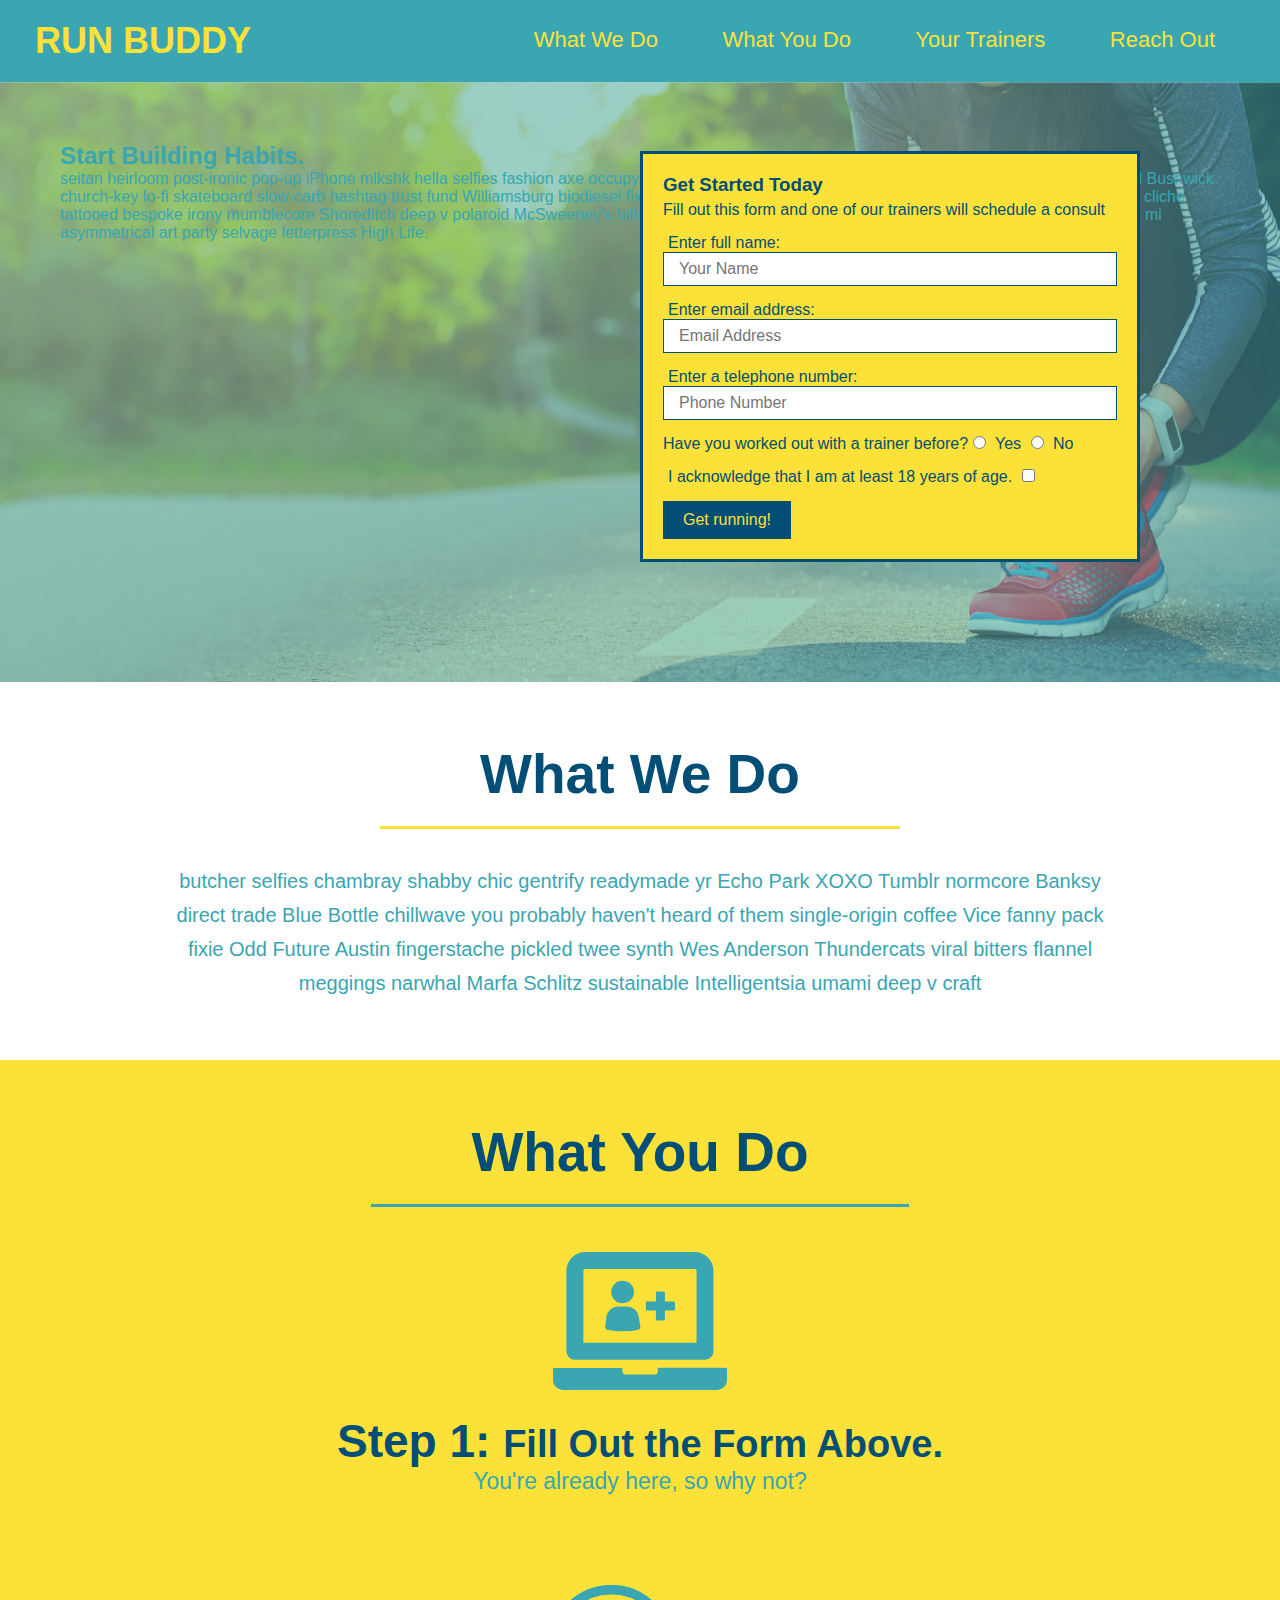
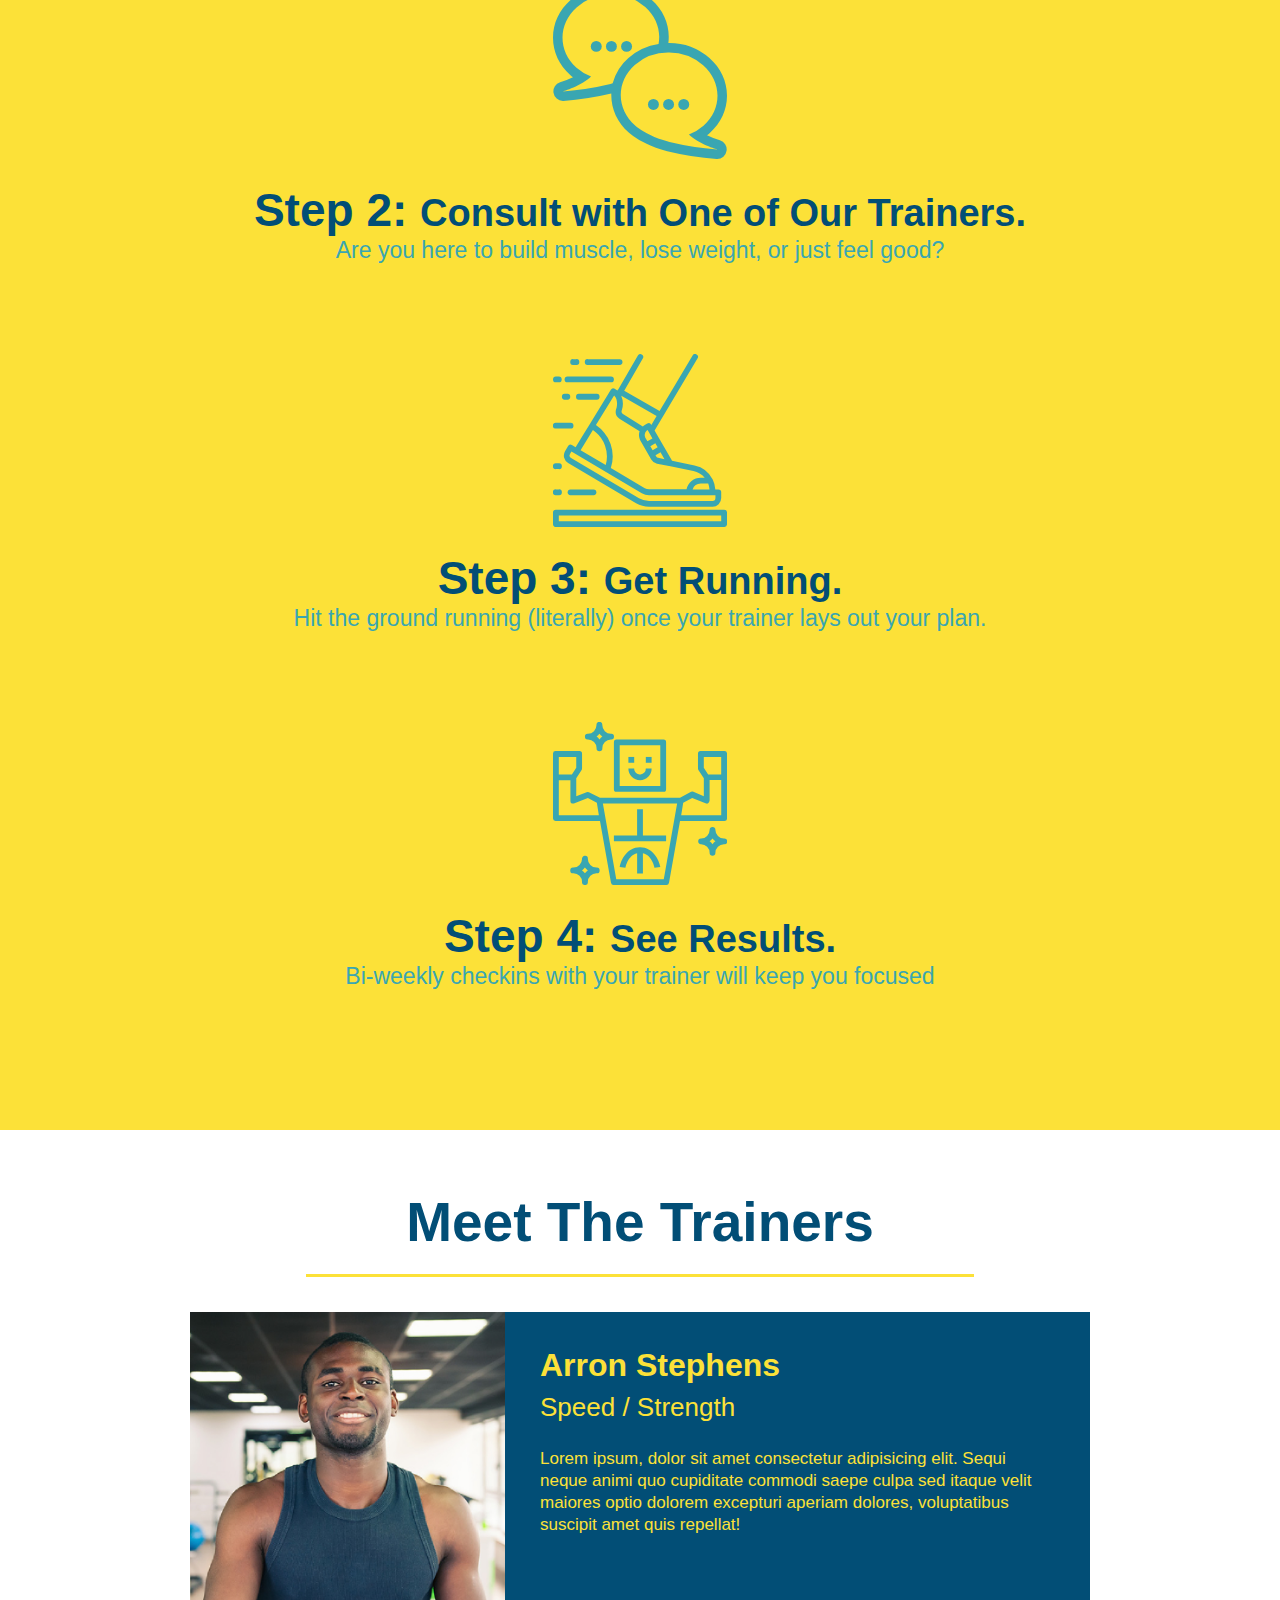
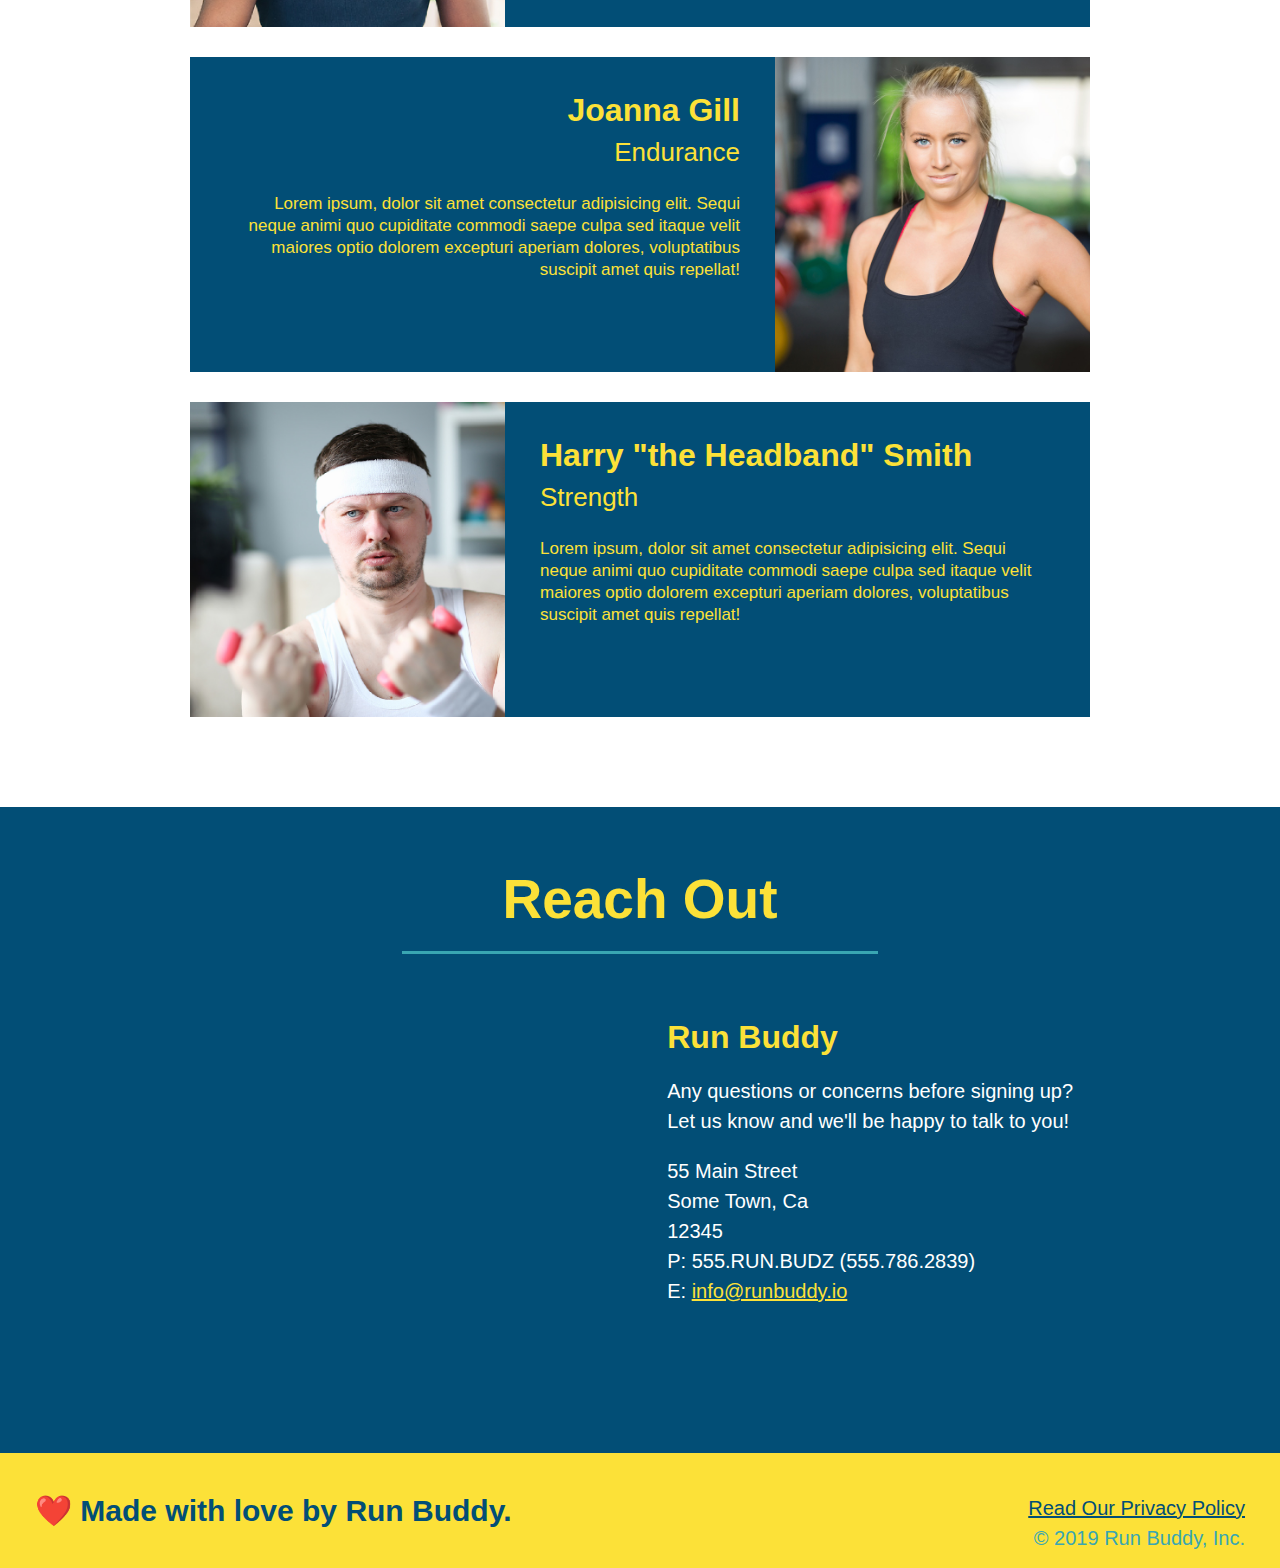
==== index.html @ c03d76d0 "add content to hero, replace image" ====
<!DOCTYPE html>
<html lang="en">

<head>
  <meta charset="UTF-8" />
  <title>Run Buddy</title>
  <link rel="stylesheet" href="./assets/css/runbuddystyle.css" />
</head>

<body>
  <!-- navigation -->
  <header>
    <h1>
      <a href="/">
        RUN BUDDY
      </a>
    </h1>
    <nav>
      <!-- Unordered list element -->
      <ul>
        <!-- List item element-->
        <li>
          <!-- Anchor element -->
          <a href="#what-we-do">What We Do</a>
        </li>
        <li>
          <a href="#what-you-do">What You Do</a>
        </li>
        <li>
          <a href="#your-trainers">Your Trainers</a>
        </li>
        <li>
          <a href="#reach-out">Reach Out</a>
        </li>
      </ul>
    </nav>
  </header>

  <!-- hero/jumbotron -->
  <section class="hero">
    <div class="hero-cta">
      <h2>Start Building Habits.</h2>
      <p>
        seitan heirloom post-ironic pop-up iPhone mlkshk hella selfies fashion axe occupy readymade put a bird on it messenger bag Wes Anderson Schlitz plaid Bushwick church-key lo-fi skateboard slow-carb hashtag trust fund Williamsburg biodiesel fixie farm-to-table 8-bit banjo XOXO Banksy chillwave bicycle rights retro cliche tattooed bespoke irony mumblecore Shoreditch deep v polaroid McSweeney's bitters cray gentrify tofu Marfa you probably haven't heard of them yr banh mi asymmetrical art party selvage letterpress High Life.
      </p>
    </div>
    <div class="hero-form">
      <h3>Get Started Today</h3>
      <p>Fill out this form and one of our trainers will schedule a consult</p>
      <form>
        <label for="name">Enter full name:</label>
        <input type="text" placeholder="Your Name" name="name" id="name" class="form-input" />
        <label for="email">Enter email address:</label>
        <input type="text" placeholder="Email Address" name="email" id="email" class="form-input" />
        <label for="phone">Enter a telephone number:</label>
        <input type="text" placeholder="Phone Number" name="phone" id="phone" class="form-input" />
        <p>
          Have you worked out with a trainer before?
          <input type="radio" name="trainer-confirm" id="trainer-yes" />
          <label for="trainer-yes">Yes</label>
          <input type="radio" name="trainer-confirm" id="trainer-no" />
          <label for="trainer-no">No</label>
        </p>
        <p>
          <label for="checkbox">
            I acknowledge that I am at least 18 years of age.
          </label>
          <input type="checkbox" name="checkpoint1" id="checkbox" />
        </p>
        <button type="submit">
          Get running!
        </button>
      </form>
    </div>
  </section>

  <!-- "what we do" section -->
  <section id="what-we-do" class="intro">
    <h2 class="section-title primary-border">What We Do</h2>
    <p>
      butcher selfies chambray shabby chic gentrify readymade yr Echo Park XOXO Tumblr normcore Banksy direct trade Blue
      Bottle chillwave you probably haven't heard of them single-origin coffee Vice fanny pack fixie Odd Future Austin
      fingerstache pickled twee synth Wes Anderson Thundercats viral bitters flannel meggings narwhal Marfa Schlitz
      sustainable Intelligentsia umami deep v craft
    </p>
  </section>

  <!-- "what you do" section -->
  <section id="what-you-do" class="steps">
    <h2 class="section-title secondary-border">What You Do</h2>

    <div>
      <img src="./assets/images/step-1.svg" alt="" />
      <h3>Step 1: <span>Fill Out the Form Above.</span></h3>
      <p>You're already here, so why not?</p>
    </div>

    <div>
      <img src="./assets/images/step-2.svg" alt="" />
      <h3>Step 2: <span>Consult with One of Our Trainers.</span></h3>
      <p>Are you here to build muscle, lose weight, or just feel good?</p>
    </div>

    <div>
      <img src="./assets/images/step-3.svg" alt="" />
      <h3>Step 3: <span>Get Running.</span></h3>
      <p>Hit the ground running (literally) once your trainer lays out your plan.</p>
    </div>

    <div>
      <img src="./assets/images/step-4.svg" alt="" />
      <h3>Step 4: <span>See Results.</span></h3>
      <p>Bi-weekly checkins with your trainer will keep you focused</p>
    </div>
  </section>

  <!-- "meet the trainers" section -->
  <section id="your-trainers" class="trainers">
    <h2 class="section-title primary-border">Meet The Trainers</h2>
    <article class="trainer">
      <img src="./assets/images/trainer-1.jpg" alt="Arron Stephens in his workout clothes, ready to pump iron" />
      <div class="trainer-bio text-left">
        <h3>Arron Stephens</h3>
        <h4>Speed / Strength</h4>
        <p>
          Lorem ipsum, dolor sit amet consectetur adipisicing elit. Sequi neque animi quo cupiditate commodi saepe culpa
          sed
          itaque velit maiores optio dolorem excepturi aperiam dolores, voluptatibus suscipit amet quis repellat!
        </p>
      </div>
    </article>

    <!-- second trainer bio -->
    <article class="trainer">
      <div class="trainer-bio text-right">
        <h3>Joanna Gill</h3>
        <h4>Endurance</h4>
        <p>
          Lorem ipsum, dolor sit amet consectetur adipisicing elit. Sequi neque animi quo cupiditate commodi saepe culpa
          sed
          itaque velit maiores optio dolorem excepturi aperiam dolores, voluptatibus suscipit amet quis repellat!
        </p>
      </div>
      <img src="./assets/images/trainer-2.jpg" alt="Joanna Gill cooling off after a workout" />
    </article>

    <!-- third trainer bio -->
    <article class="trainer">
      <img src="./assets/images/trainer-3.jpg"
        alt="Harry Smith wearing a headband and lifting comically small pink weights" />
      <div class="trainer-bio text-left">
        <h3>Harry "the Headband" Smith</h3>
        <h4>Strength</h4>
        <p>
          Lorem ipsum, dolor sit amet consectetur adipisicing elit. Sequi neque animi quo cupiditate commodi saepe culpa
          sed
          itaque velit maiores optio dolorem excepturi aperiam dolores, voluptatibus suscipit amet quis repellat!
        </p>
      </div>
    </article>
  </section>

  <!-- "reach out" section -->
  <section id="reach-out" class="contact">
    <h2 class="section-title secondary-border">Reach Out</h2>
    <div class="contact-info">
      <iframe 
        src="https://www.google.com/maps/embed?pb=!1m18!1m12!1m3!1d3147.1079747227936!2d-120.42364418397035!3d37.92790791110593!2m3!1f0!2f0!3f0!3m2!1i1024!2i768!4f13.1!3m3!1m2!1s0x8090c49129b6ac57%3A0xb56c7eb95a2cd8bd!2sMain%20St%2C%20California%2095327!5e0!3m2!1sen!2sus!4v1616426329495!5m2!1sen!2sus"
        style="border:0;" 
        allowfullscreen=""
        loading="lazy">
      </iframe>
      <div>
        <h3>Run Buddy</h3>
        <p>
          Any questions or concerns before signing up?
          <br />
          Let us know and we'll be happy to talk to you!
        </p>
        <address>
          55 Main Street <br />
          Some Town, Ca <br />
          12345<br />
          P: 555.RUN.BUDZ (555.786.2839)<br />
          E: <a href="mailto:info@runbuddy.io">info@runbuddy.io</a>
        </address>
      </div>
    </div>
  </section>

  <!-- footer -->
  <footer>
    <h2>❤️ Made with love by Run Buddy.</h2>
    <div>
      <a href="./privacy-policy.html">Read Our Privacy Policy</a><br />
      &copy; 2019 Run Buddy, Inc.
    </div>
  </footer>
</body>

</html>
---- assets/css/runbuddystyle.css ----
* {
    margin: 0;
    padding: 0;
    box-sizing: border-box;
  }

body {
    /* more on this crazy alphanumerical value in a minute! */
    color: #39a6b2;
    font-family: Helvetica, Arial, sans-serif;
  }

/* apply styles to <header> */
header {
    padding: 20px 35px;
    background-color: #39a6b2;
  }

/* styles header's <h1> and <a> elements*/
header h1 {
    font-weight: bold;
    font-size: 36px;
    color: #fce138;
    margin: 0;
    display: inline;
}

header a {
    text-decoration: none;
    color: #fce138;
}

header nav {
    float: right;
    margin: 7px 0;
}

header nav ul li {
    display: inline;
}

header nav ul li a {
    margin: 0 30px;
    font-weight: lighter;
    font-size: 22px;
}

footer {
    background: #fce138;
    width: 100%;
    padding: 40px 35px;
}

footer h2 {
    display: inline;
    color: #024e76;
    font-size: 30px;
    margin: 0;
}

footer div {
    float: right;
    line-height: 1.5;
    text-align: right;
    color: #39a6b2;
    font-size: 20px;
}

footer a {
    color: #024e76;
}

section {
    padding: 60px;
  }

  /* Hero Style Start */
.hero {
    background-image: url("../images/hero-bg.jpg");
    height: 600px;
    background-size: cover;
    background-position: center;
    position: relative;
  }

.hero-form {
    border: 3px solid #024e76;
    background-color: #fce138;
    padding: 20px;
    width: 500px;
    color: #024e76;
    position: absolute;
    bottom: 120px;
    right: 140px;
  }

.hero-form p {
    margin: 5px 0 15px 0;
}

.form-input {
    border: 1px solid #024e76;
    display: block;
    padding: 7px 15px;
    font-size: 16px;
    color: #024e76;
    width: 100%;
    margin-bottom: 15px;
}

.hero-form label {
    margin: 0 5px;
}

.hero-form button {
    color: #fce138;
    background-color: #024e76;
    border: none;
    padding: 10px 20px;
    font-size: 16px;
}
/* Hero Styles End */

.intro {
    text-align: center;
}

.intro p {
    line-height: 1.7;
    color: #39a6b2;
    width: 80%;
    font-size: 20px;
    margin: 0 auto;
  } 

.steps {
    text-align: center;
    background: #fce138;
  }

.steps div {
    margin-bottom: 80px;
  }
  
.steps img {
    width: 15%;
    margin: 10px 0;
  }
  
.steps h3 {
    color: #024e76;
    font-size: 46px;
    margin-top: 10px;
  }
  
.steps p {
    color: #39a6b2;
    font-size: 23px;
  }

.steps span {
    font-size: 38px;
  }

.section-title {
    font-size: 55px;
    color: #024e76;
    margin-bottom: 35px;
    padding: 0 100px 20px 100px;
    display: inline-block;
    border-bottom: 3px solid;
  }
  
.primary-border {
    border-color: #fce138;
  }
  
.secondary-border {
    border-color: #39a6b2;
  }

.trainers {
    text-align: center;
  }

.trainer {
    width: 900px;
    margin: 0 auto 30px auto;
    background: #024e76;
    color: #fce138;
    overflow: auto;
  }

.trainer img {
    width: 35%;
    float: left;
  }
  
.trainer-bio {
    padding: 35px;
    float: left;
    width: 65%;
  }

.text-left {
    text-align: left;
  }
  
.text-right {
    text-align: right;
  }

.trainer-bio h3 {
    font-size: 32px;
    margin-bottom: 8px;
  }
  
.trainer-bio h4 {
    font-weight: lighter;
    font-size: 26px;
    margin-bottom: 25px;
  }
  
.trainer-bio p {
    font-size: 17px;
    line-height: 1.3;
  }

/* Reach out Styles Start */
.contact {
    text-align: center;
    background: #024e76;
}

.contact h2 {
    color: #fce138;
}

.contact-info iframe {
    width: 400px;
    height: 400px;
}

.contact-info div {
    width: 410px;
    display: inline-block;
    vertical-align: top;
    text-align: left;
    margin: 30px 0 0 60px;
    color: white;
  }

.contact-info h3 {
    color: #fce138;
    font-size: 32px;
  }
  
.contact-info p, .contact-info address {
    margin: 20px 0;
    line-height: 1.5;
    font-size: 20px;
    font-style: normal;
  }
  
.contact-info a {
    color: #fce138;
  }
  
  /* Reach Out Style Ends */

.page-title {
    color: #fce138;
    display: inline-block;
    border-bottom-width: 4px;
    border-bottom-style: solid;
    border-bottom-color: #fce138;
    padding: 0 80px 15px 80px;
    font-weight: normal;
    font-size: 42px;
    font-style: italic;
}
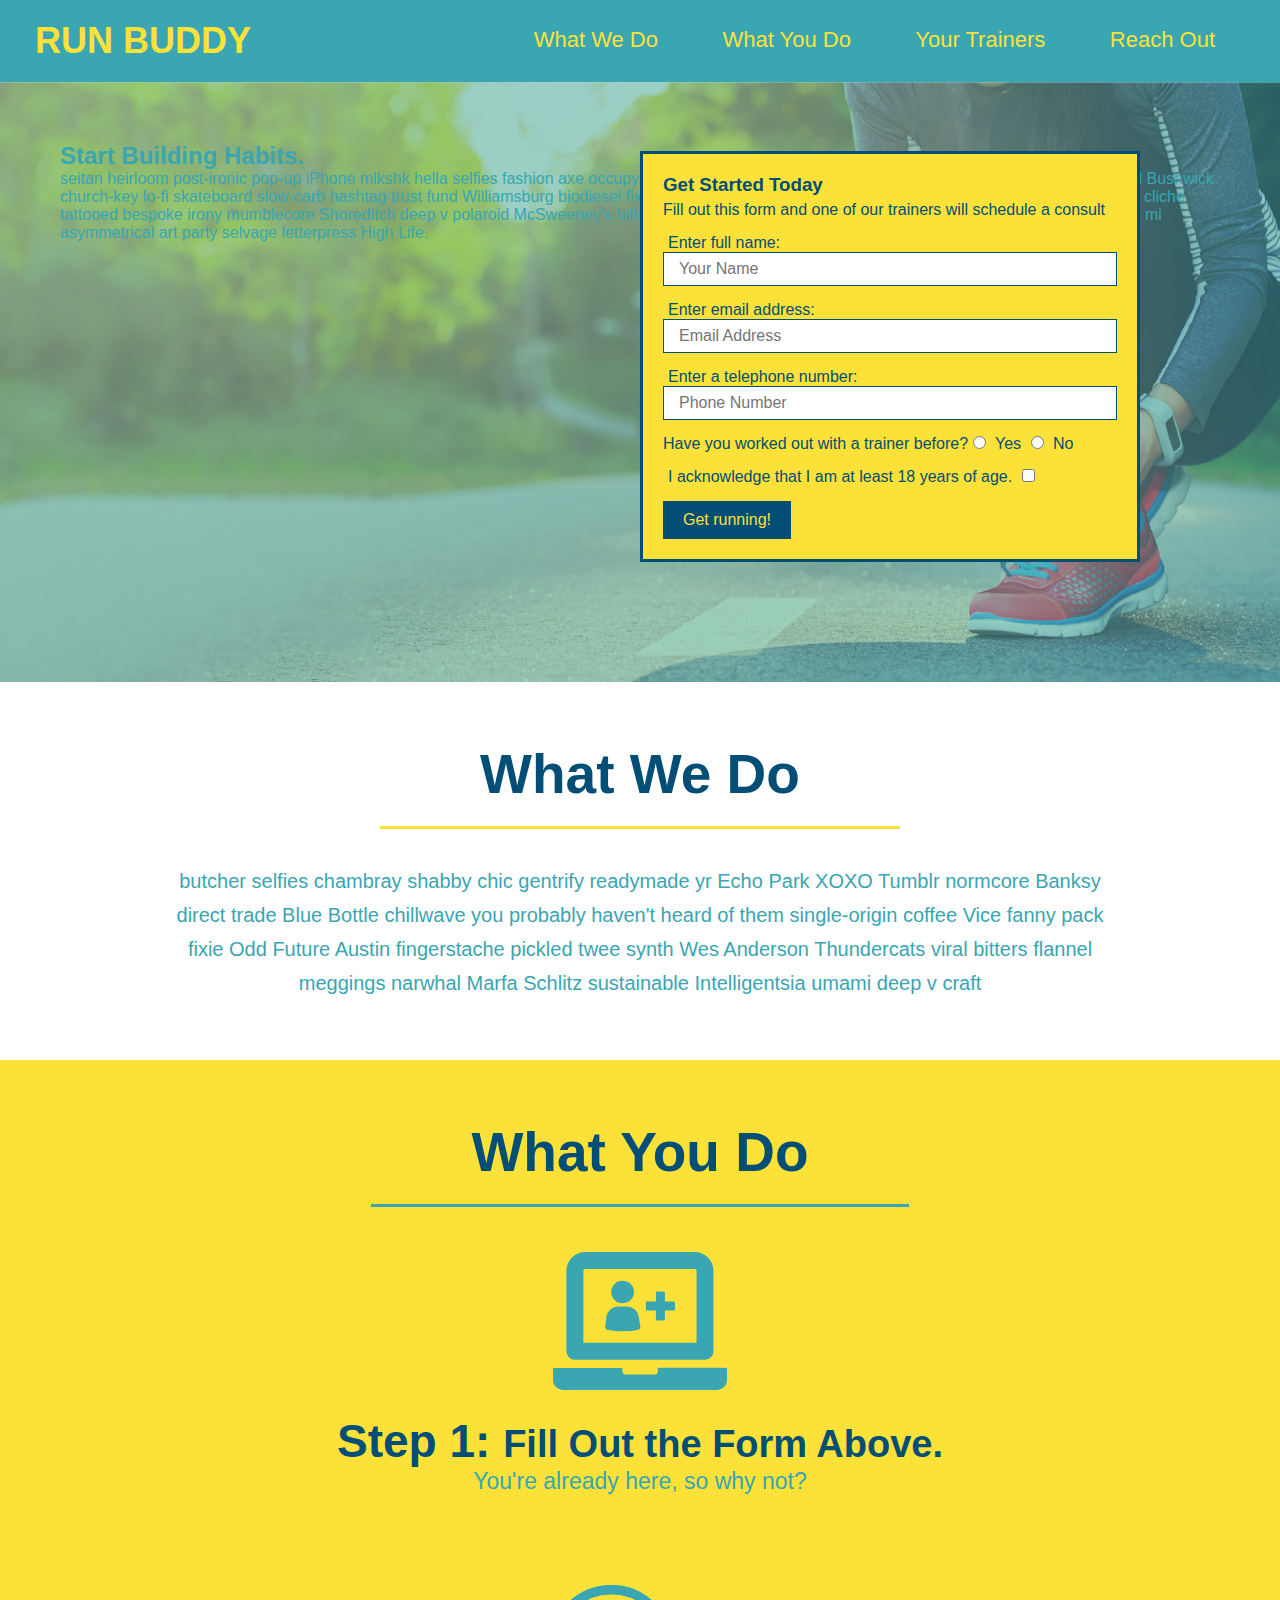
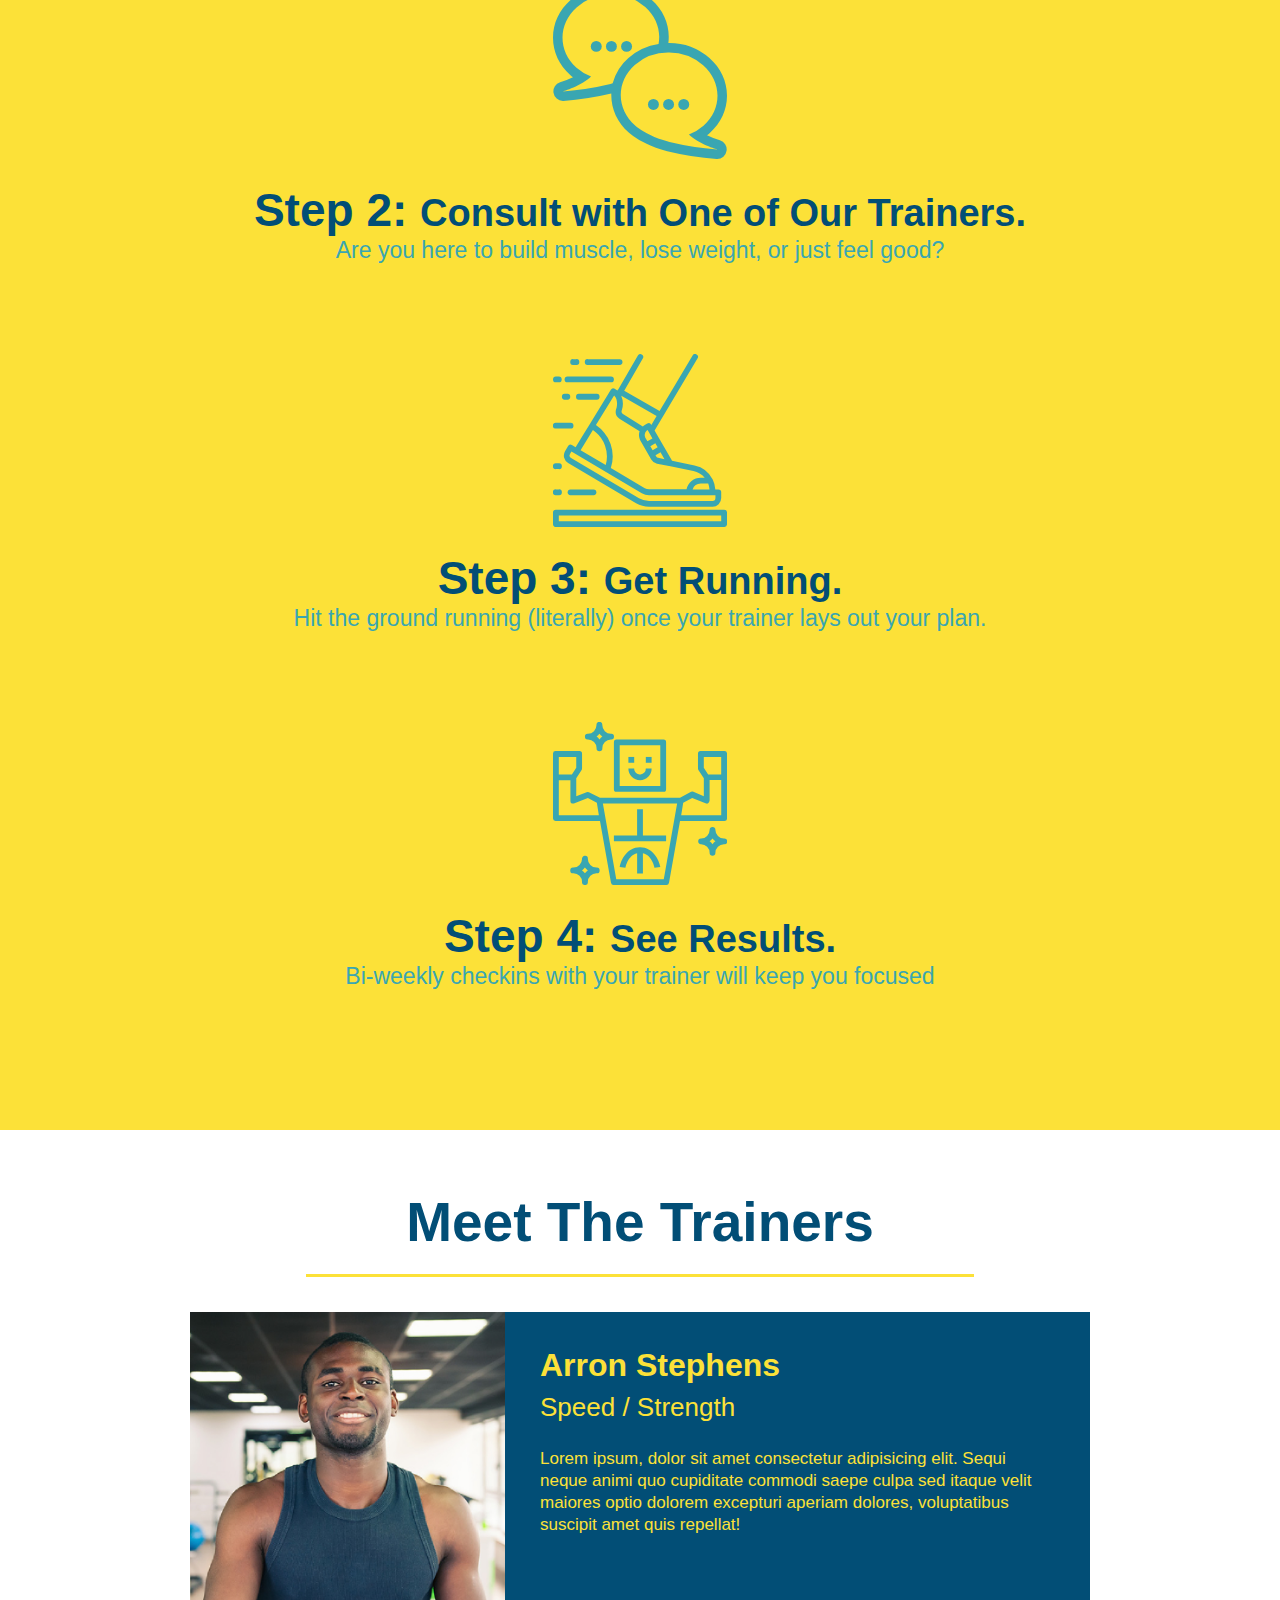
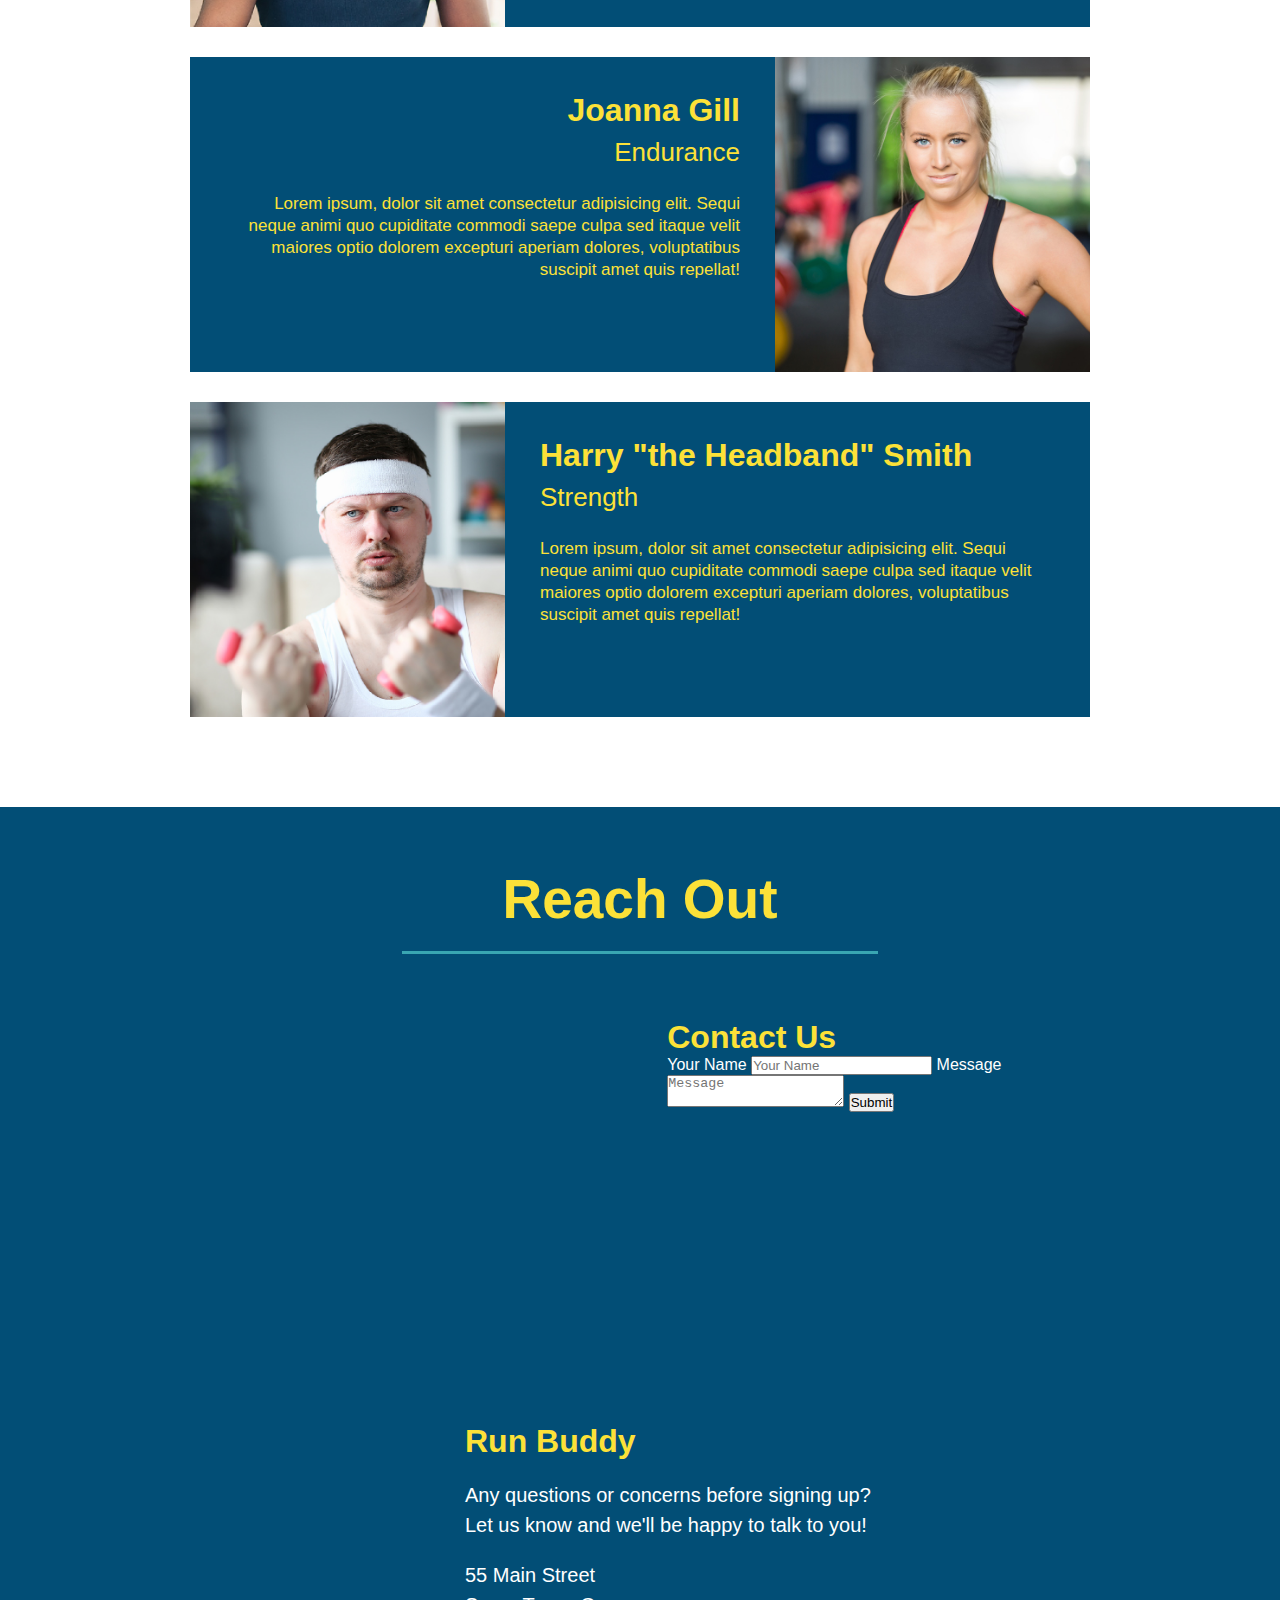
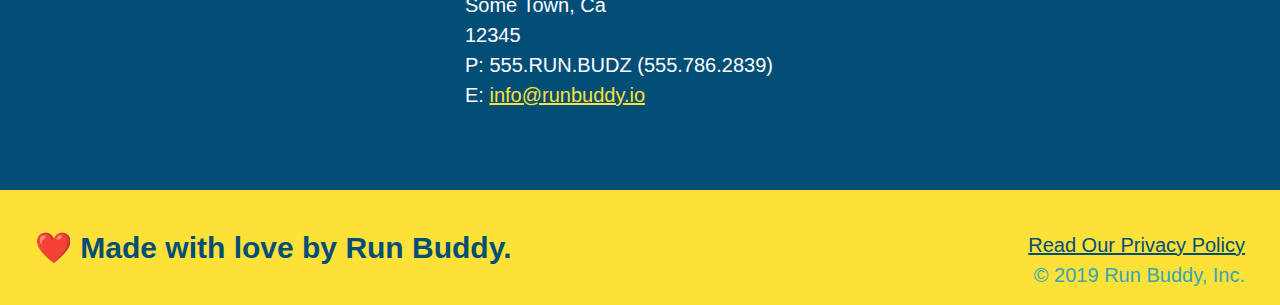
==== commit b6ec6e9f: "add contact form" ====
--- a/index.html
+++ b/index.html
@@ -164,27 +164,39 @@
   <section id="reach-out" class="contact">
     <h2 class="section-title secondary-border">Reach Out</h2>
     <div class="contact-info">
-      <iframe 
+        <iframe 
         src="https://www.google.com/maps/embed?pb=!1m18!1m12!1m3!1d3147.1079747227936!2d-120.42364418397035!3d37.92790791110593!2m3!1f0!2f0!3f0!3m2!1i1024!2i768!4f13.1!3m3!1m2!1s0x8090c49129b6ac57%3A0xb56c7eb95a2cd8bd!2sMain%20St%2C%20California%2095327!5e0!3m2!1sen!2sus!4v1616426329495!5m2!1sen!2sus"
         style="border:0;" 
         allowfullscreen=""
         loading="lazy">
       </iframe>
+      <div class="contact-form">
+        <h3>Contact Us</h3>
+        <form>
+           <label for="contact-name">Your Name</label>
+           <input type="text" id="contact-name" placeholder="Your Name" />
+      
+           <label for="contact-message">Message</label>
+           <textarea id="contact-message" placeholder="Message"></textarea>
+      
+           <button type="submit">Submit</button>
+          </form>
+      </div>
       <div>
-        <h3>Run Buddy</h3>
-        <p>
-          Any questions or concerns before signing up?
-          <br />
-          Let us know and we'll be happy to talk to you!
-        </p>
-        <address>
-          55 Main Street <br />
-          Some Town, Ca <br />
-          12345<br />
-          P: 555.RUN.BUDZ (555.786.2839)<br />
-          E: <a href="mailto:info@runbuddy.io">info@runbuddy.io</a>
-        </address>
-      </div>
+      <h3>Run Buddy</h3>
+      <p>
+        Any questions or concerns before signing up?
+        <br />
+        Let us know and we'll be happy to talk to you!
+      </p>
+      <address>
+        55 Main Street <br />
+        Some Town, Ca <br />
+        12345<br />
+        P: 555.RUN.BUDZ (555.786.2839)<br />
+        E: <a href="mailto:info@runbuddy.io">info@runbuddy.io</a>
+      </address>
+    </div>
     </div>
   </section>
 
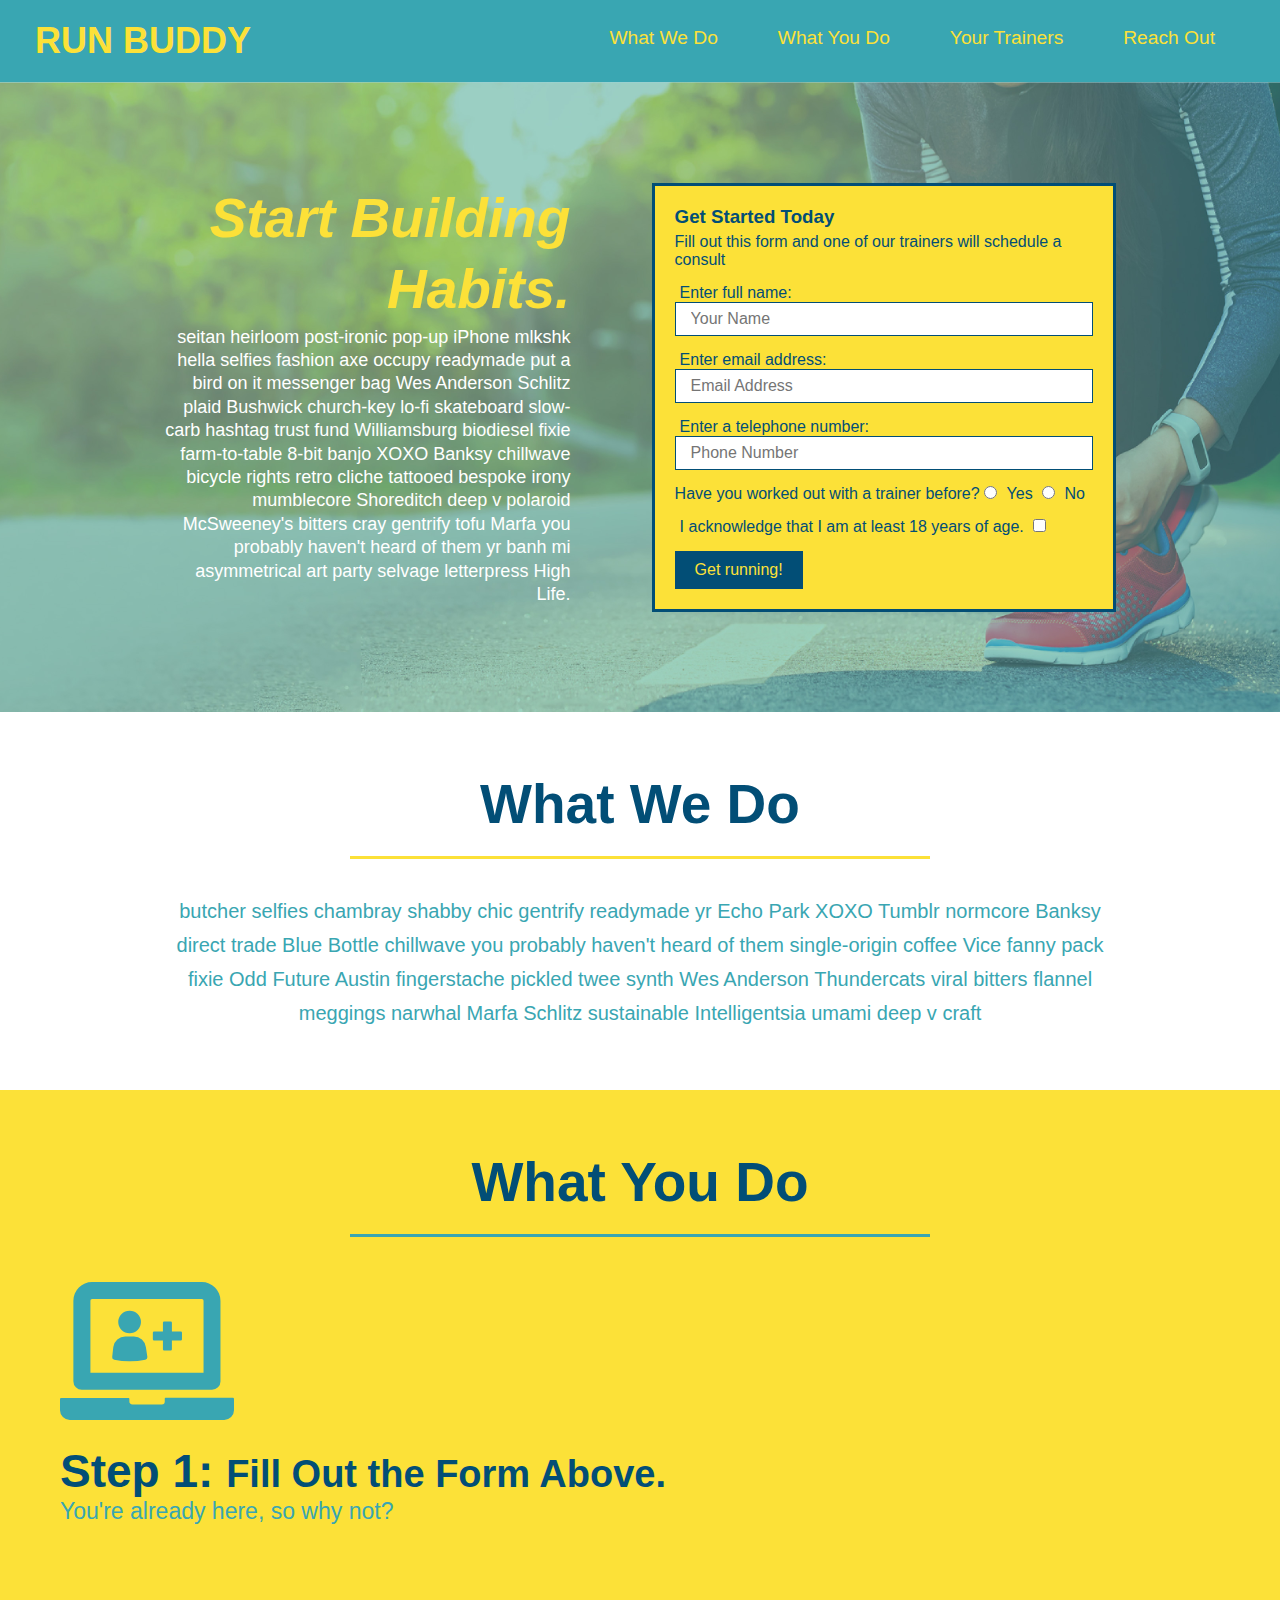
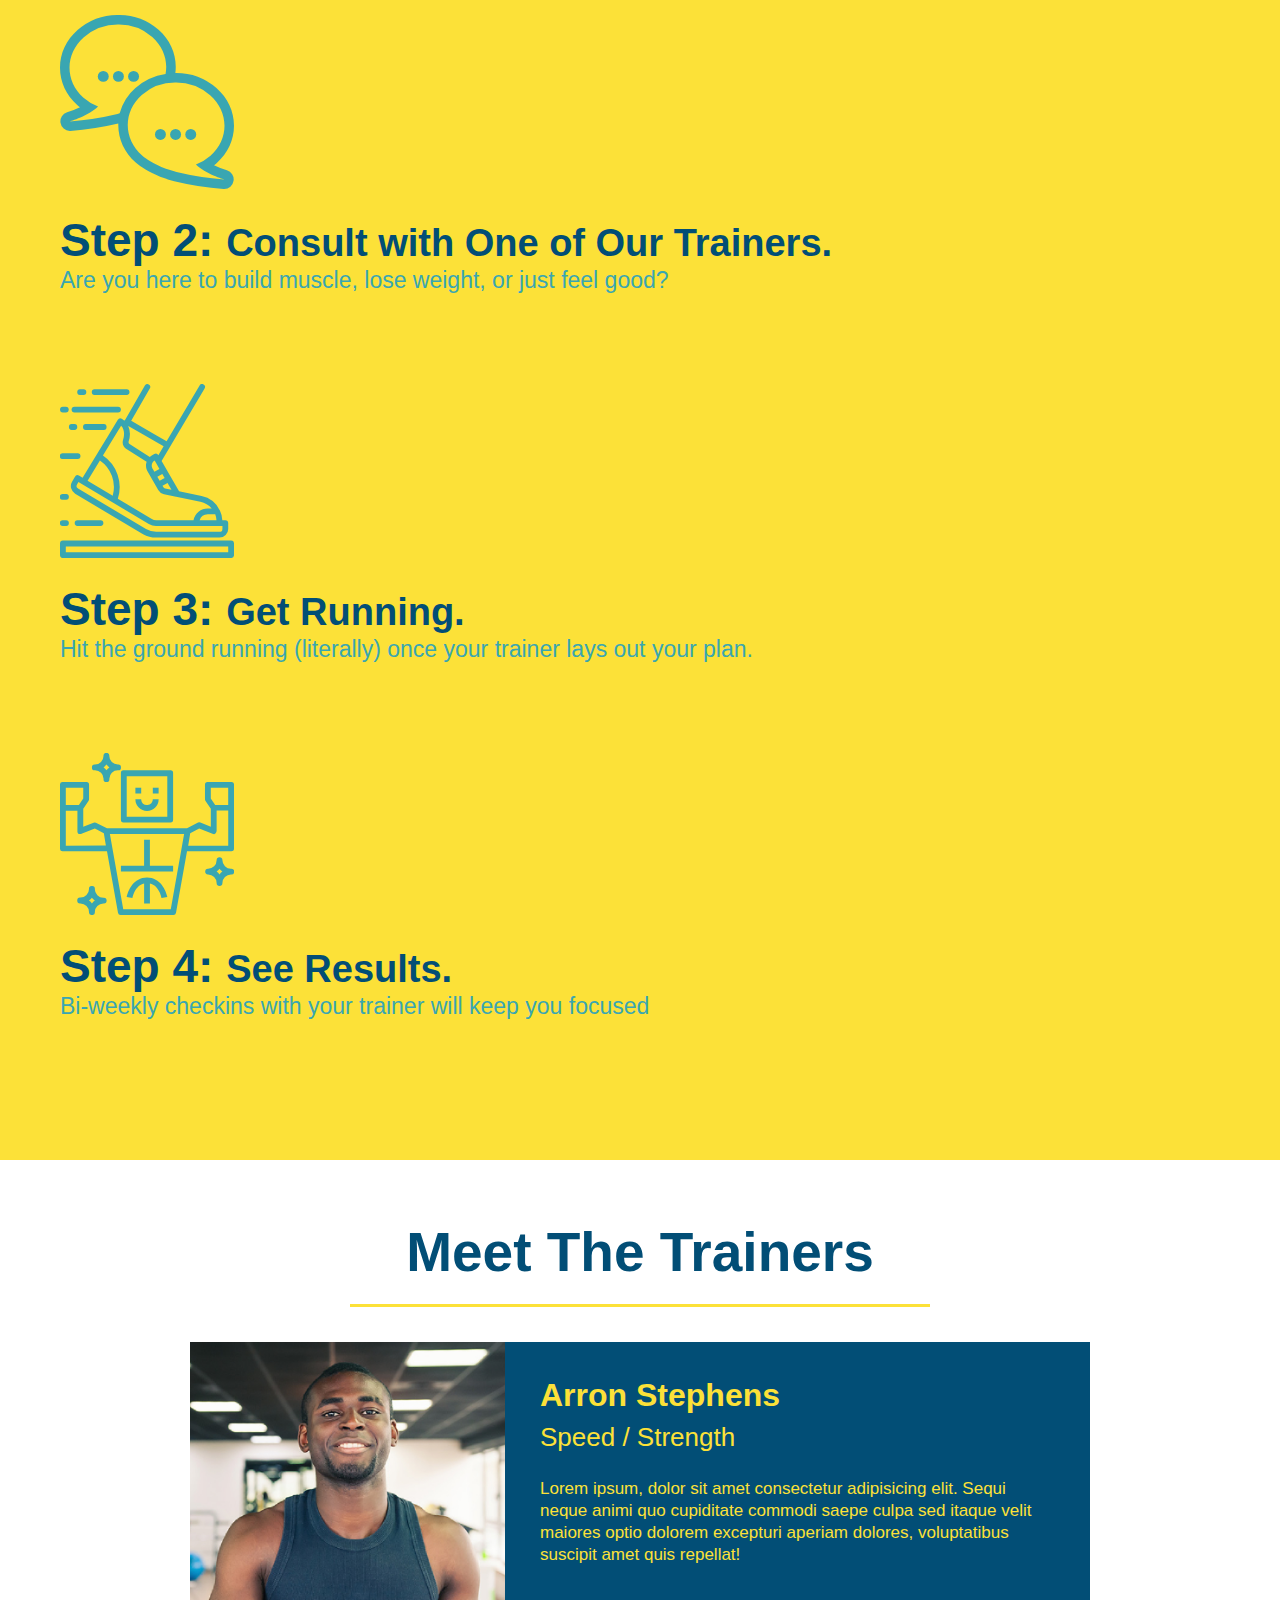
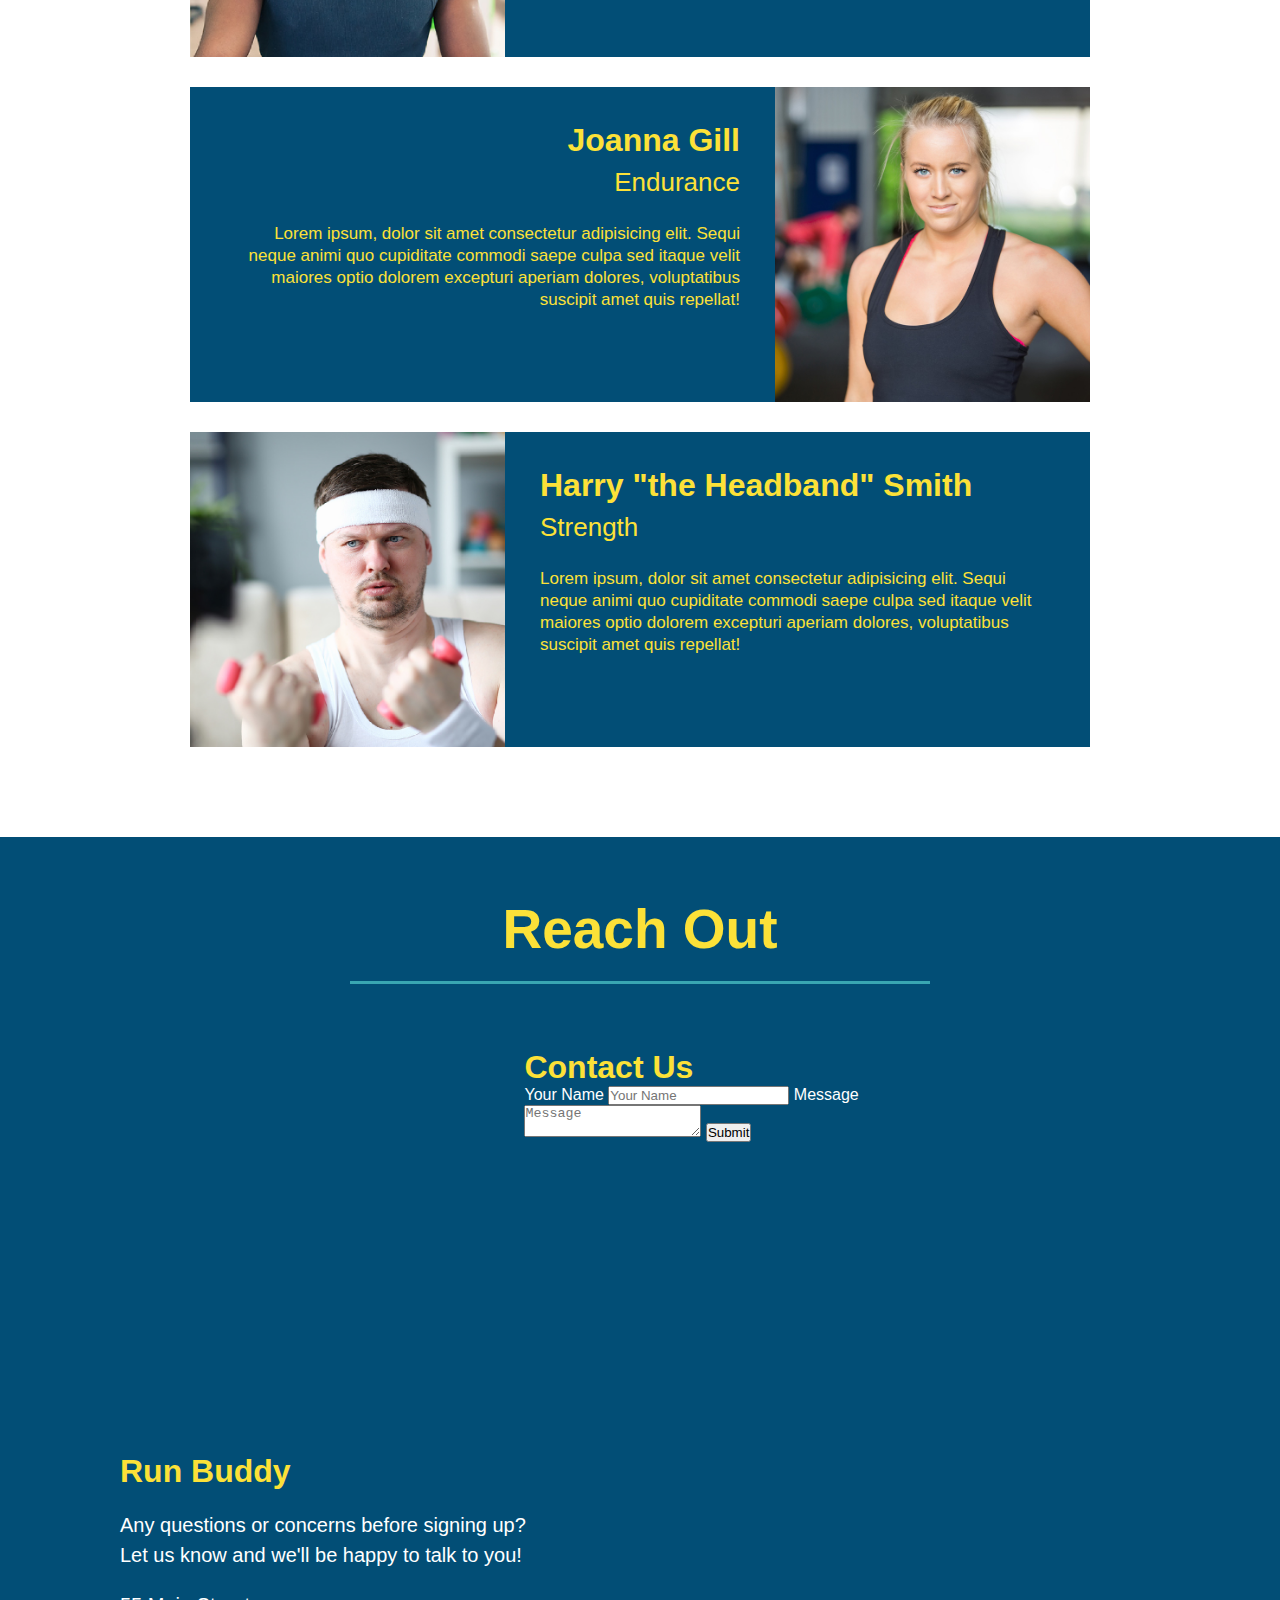
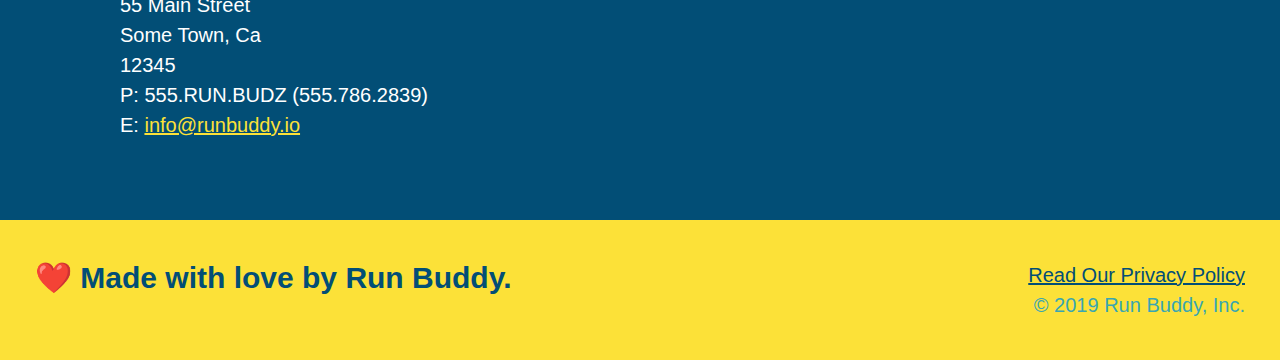
==== commit 0b94e89d: "added flexbox to section titles" ====
--- a/index.html
+++ b/index.html
@@ -76,13 +76,20 @@
 
   <!-- "what we do" section -->
   <section id="what-we-do" class="intro">
-    <h2 class="section-title primary-border">What We Do</h2>
-    <p>
-      butcher selfies chambray shabby chic gentrify readymade yr Echo Park XOXO Tumblr normcore Banksy direct trade Blue
-      Bottle chillwave you probably haven't heard of them single-origin coffee Vice fanny pack fixie Odd Future Austin
-      fingerstache pickled twee synth Wes Anderson Thundercats viral bitters flannel meggings narwhal Marfa Schlitz
-      sustainable Intelligentsia umami deep v craft
-    </p>
+  <!-- Wrap every h2 with a class of "section-title" in this div! -->
+    <div class ="flex-row">
+      <h2 class="section-title primary-border">
+        What We Do
+      </h2>
+    </div>
+    <div class="flex-row">
+      <p>
+        butcher selfies chambray shabby chic gentrify readymade yr Echo Park XOXO Tumblr normcore Banksy direct trade Blue
+        Bottle chillwave you probably haven't heard of them single-origin coffee Vice fanny pack fixie Odd Future Austin
+        fingerstache pickled twee synth Wes Anderson Thundercats viral bitters flannel meggings narwhal Marfa Schlitz
+        sustainable Intelligentsia umami deep v craft
+      </p>
+    </div>
   </section>
 
   <!-- "what you do" section -->
--- a/assets/css/runbuddystyle.css
+++ b/assets/css/runbuddystyle.css
@@ -14,6 +14,9 @@
 header {
     padding: 20px 35px;
     background-color: #39a6b2;
+    display: flex;
+    justify-content: space-between;
+    flex-wrap: wrap;
   }
 
 /* styles header's <h1> and <a> elements*/
@@ -22,7 +25,6 @@
     font-size: 36px;
     color: #fce138;
     margin: 0;
-    display: inline;
 }
 
 header a {
@@ -31,35 +33,39 @@
 }
 
 header nav {
-    float: right;
     margin: 7px 0;
 }
 
-header nav ul li {
-    display: inline;
+header nav ul {
+    display: flex;
+    flex-wrap: wrap;
+    justify-content: space-between;
+    align-items: center;
+    list-style: none;
 }
 
 header nav ul li a {
     margin: 0 30px;
     font-weight: lighter;
-    font-size: 22px;
+    font-size: 1.5vw;
 }
 
 footer {
     background: #fce138;
     width: 100%;
     padding: 40px 35px;
+    display: flex;
+    justify-content: space-between;
+    flex-wrap: wrap;
 }
 
 footer h2 {
-    display: inline;
     color: #024e76;
     font-size: 30px;
     margin: 0;
 }
 
 footer div {
-    float: right;
     line-height: 1.5;
     text-align: right;
     color: #39a6b2;
@@ -77,21 +83,20 @@
   /* Hero Style Start */
 .hero {
     background-image: url("../images/hero-bg.jpg");
-    height: 600px;
     background-size: cover;
     background-position: center;
-    position: relative;
+    display: flex;
+    justify-content: center;
+    flex-wrap: wrap;
   }
 
 .hero-form {
     border: 3px solid #024e76;
     background-color: #fce138;
     padding: 20px;
-    width: 500px;
-    color: #024e76;
-    position: absolute;
-    bottom: 120px;
-    right: 140px;
+    color: #024e76;
+    width: 40%;
+    margin: 3.5%;
   }
 
 .hero-form p {
@@ -119,11 +124,22 @@
     padding: 10px 20px;
     font-size: 16px;
 }
+
+.hero-cta {
+  width: 35%;
+  text-align: right; 
+  margin: 3.5%;
+  color: #fff;
+  font-size: 18px;
+  line-height: 1.3;
+}
+
+.hero-cta h2 {
+  font-style: italic;
+  font-size: 55px;
+  color: #fce138;
+}
 /* Hero Styles End */
-
-.intro {
-    text-align: center;
-}
 
 .intro p {
     line-height: 1.7;
@@ -131,10 +147,10 @@
     width: 80%;
     font-size: 20px;
     margin: 0 auto;
+    text-align: center;
   } 
 
 .steps {
-    text-align: center;
     background: #fce138;
   }
 
@@ -165,10 +181,11 @@
 .section-title {
     font-size: 55px;
     color: #024e76;
-    margin-bottom: 35px;
-    padding: 0 100px 20px 100px;
-    display: inline-block;
     border-bottom: 3px solid;
+    padding-bottom: 20px;
+    text-align: center;
+    margin: 0 auto 35px auto;
+    width: 50%;
   }
   
 .primary-border {
@@ -177,10 +194,6 @@
   
 .secondary-border {
     border-color: #39a6b2;
-  }
-
-.trainers {
-    text-align: center;
   }
 
 .trainer {
@@ -228,7 +241,6 @@
 
 /* Reach out Styles Start */
 .contact {
-    text-align: center;
     background: #024e76;
 }
 
@@ -278,4 +290,8 @@
     font-weight: normal;
     font-size: 42px;
     font-style: italic;
+}
+
+.flex-row {
+  display: flex;
 }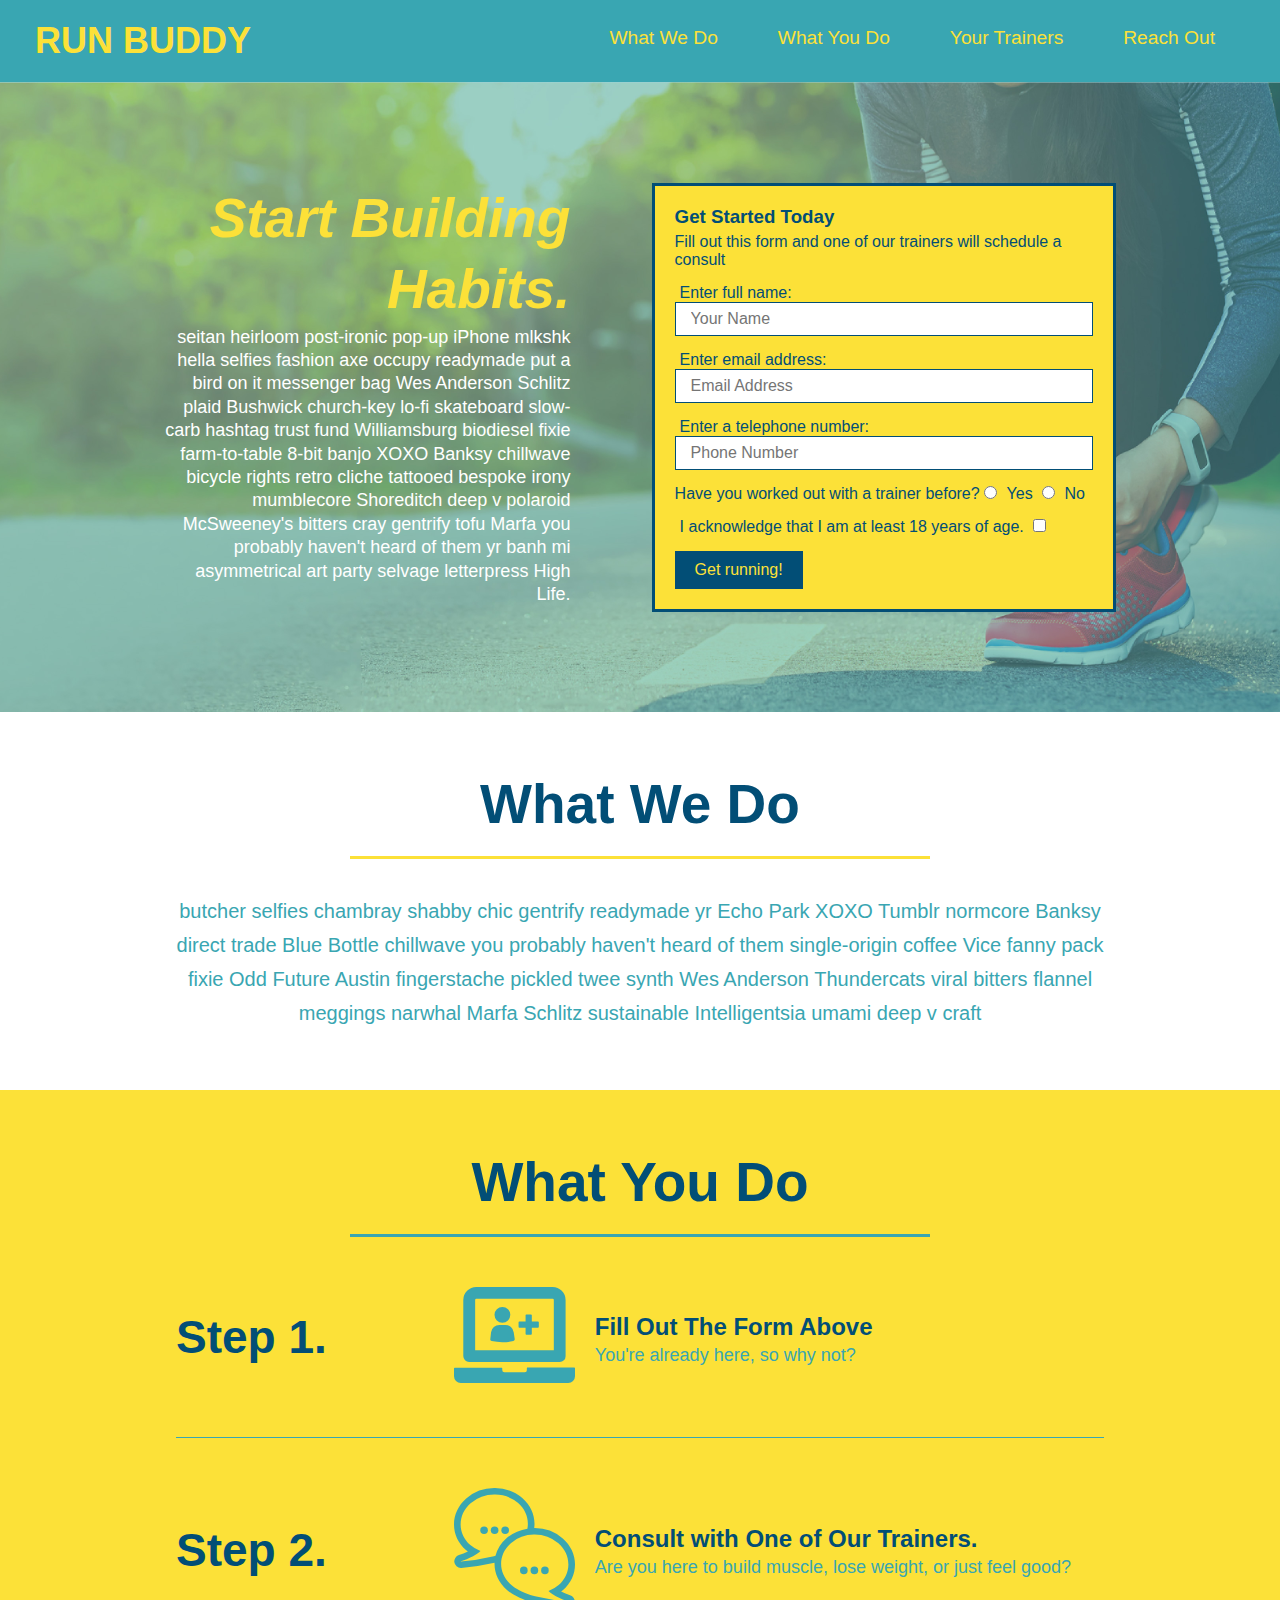
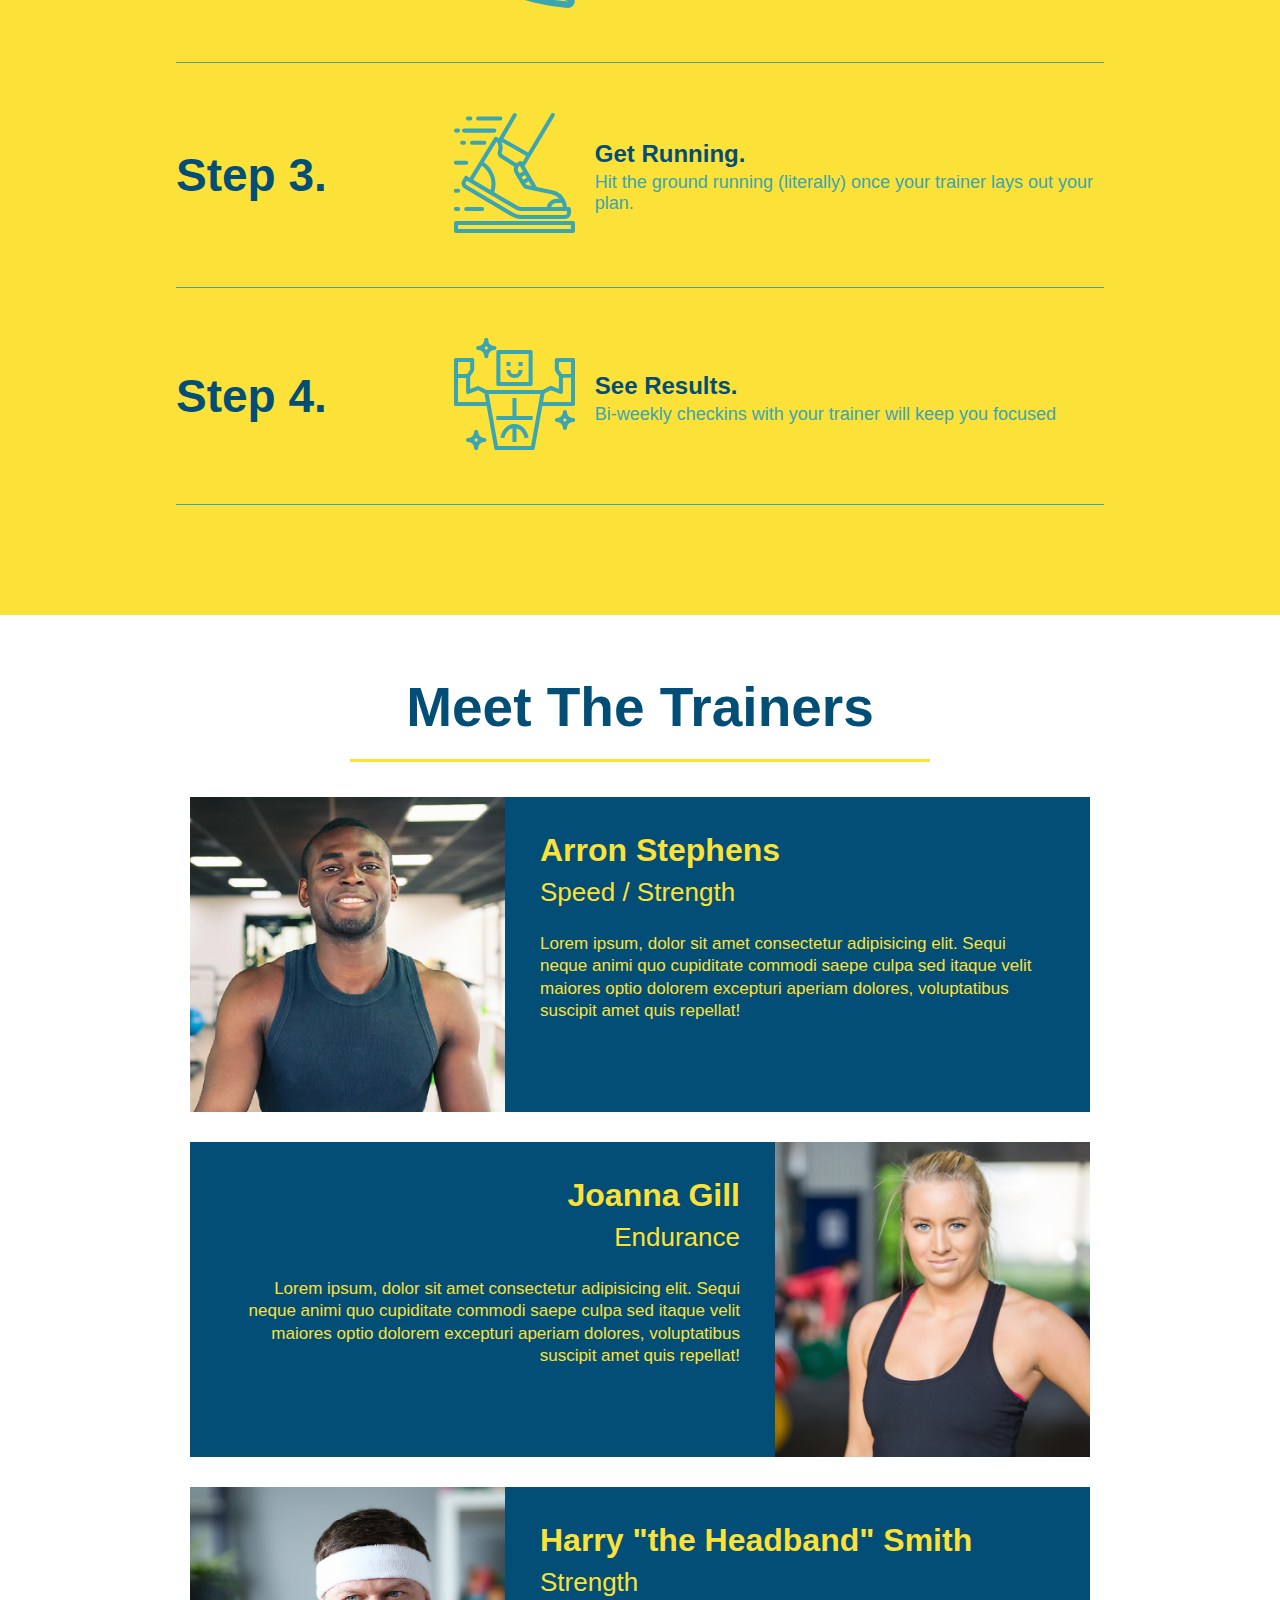
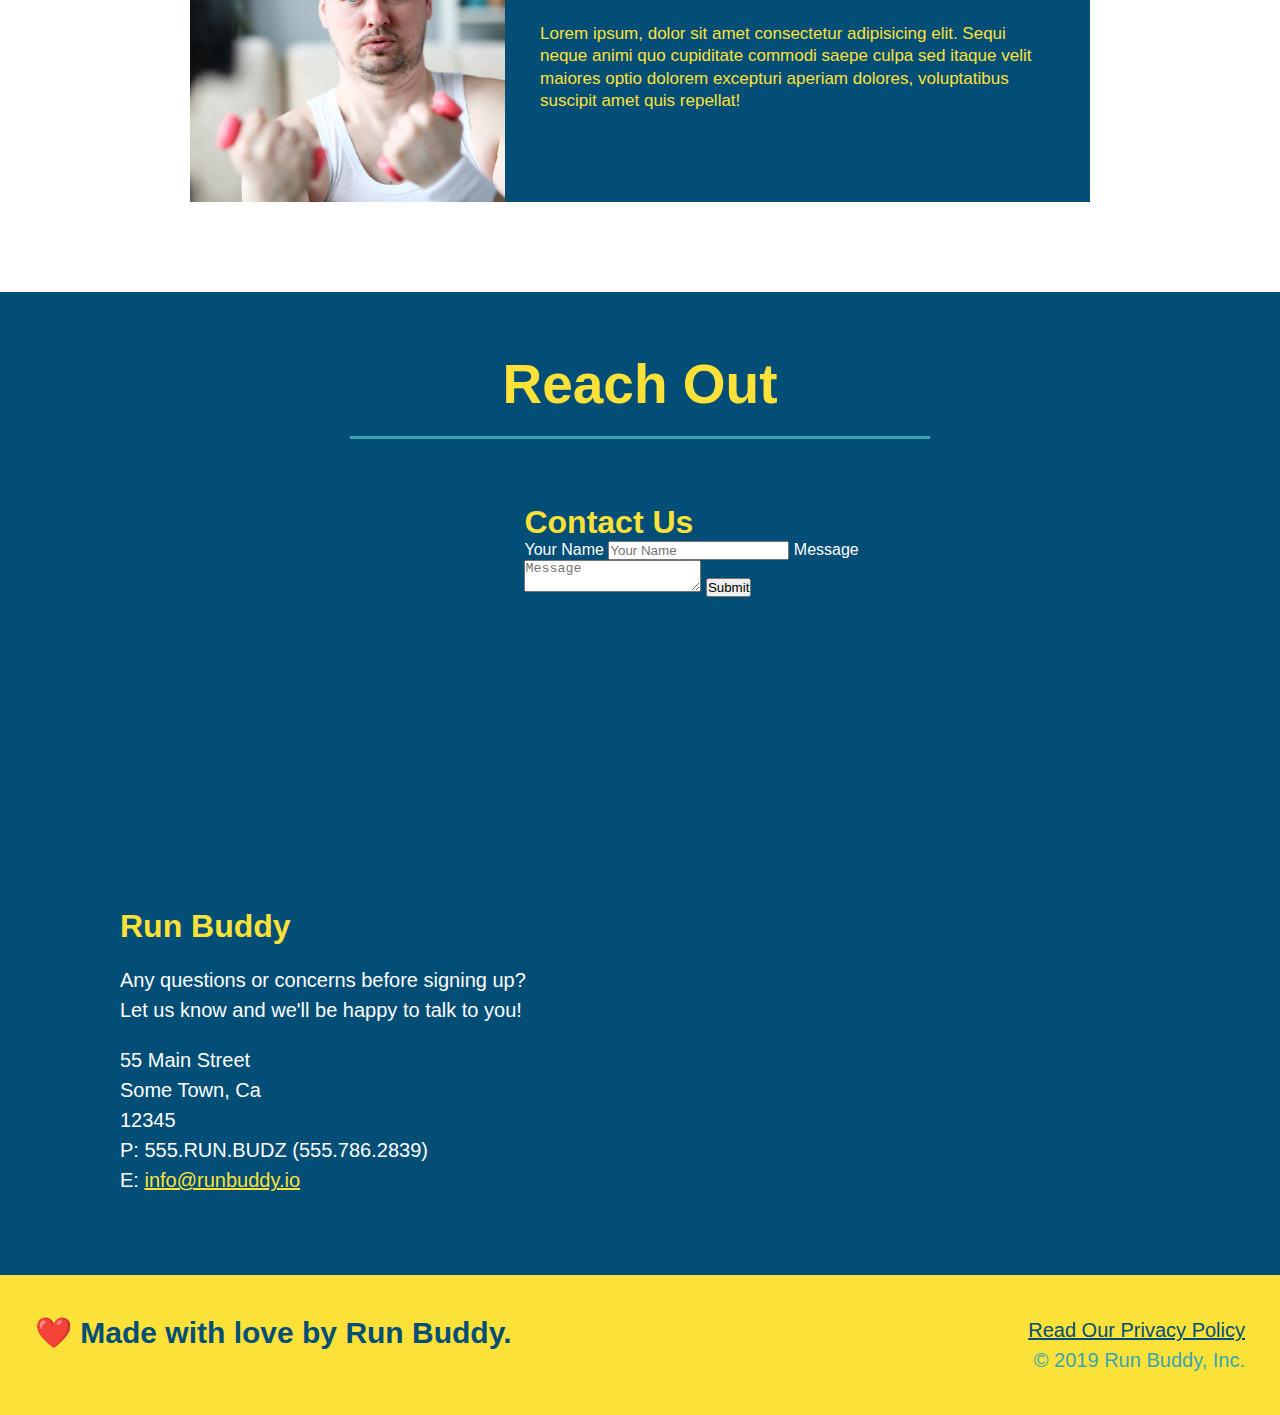
==== commit c5a46ea8: "add flexbox to the steps" ====
--- a/index.html
+++ b/index.html
@@ -96,28 +96,56 @@
   <section id="what-you-do" class="steps">
     <h2 class="section-title secondary-border">What You Do</h2>
 
-    <div>
-      <img src="./assets/images/step-1.svg" alt="" />
-      <h3>Step 1: <span>Fill Out the Form Above.</span></h3>
-      <p>You're already here, so why not?</p>
-    </div>
-
-    <div>
-      <img src="./assets/images/step-2.svg" alt="" />
-      <h3>Step 2: <span>Consult with One of Our Trainers.</span></h3>
-      <p>Are you here to build muscle, lose weight, or just feel good?</p>
-    </div>
-
-    <div>
-      <img src="./assets/images/step-3.svg" alt="" />
-      <h3>Step 3: <span>Get Running.</span></h3>
-      <p>Hit the ground running (literally) once your trainer lays out your plan.</p>
-    </div>
-
-    <div>
-      <img src="./assets/images/step-4.svg" alt="" />
-      <h3>Step 4: <span>See Results.</span></h3>
-      <p>Bi-weekly checkins with your trainer will keep you focused</p>
+    <div class="step">
+      <h3>Step 1.</h3>
+      <div class="step-info">
+        <div class="step-img">
+          <img src="./assets/images/step-1.svg" alt="" />
+        </div>
+        <div class="step-text">
+          <h4>Fill Out The Form Above</h4>
+          <p>You're already here, so why not?</p>
+        </div>
+      </div>
+    </div>
+
+    <div class="step">
+      <h3>Step 2.</h3>
+      <div class="step-info">
+        <div class="step-img">
+          <img src="./assets/images/step-2.svg" alt="" />
+        </div>
+        <div class="step-text">
+          <h4>Consult with One of Our Trainers.</h4>
+          <p>Are you here to build muscle, lose weight, or just feel good?</p>
+        </div>
+      </div>
+    </div>
+
+    <div class="step">
+      <h3>Step 3.</h3>
+      <div class="step-info">
+        <div class="step-img">
+          <img src="./assets/images/step-3.svg" alt="" />
+        </div>
+        <div class="step-text">
+          <h4>Get Running.</h4>
+          <p>Hit the ground running (literally) once your trainer lays out your plan.</p>
+        </div>
+      </div>
+    </div>
+
+    <div class="step">
+      <h3>Step 4.</h3>
+      <div class="step-info">
+        <div class="step-img">
+          <img src="./assets/images/step-4.svg" alt="" />
+        </div>
+        <div class="step-text">
+          <h4>See Results.</h4>
+          <p>Bi-weekly checkins with your trainer will keep you focused</p>
+        </div>
+      </div>
     </div>
   </section>
 
--- a/assets/css/runbuddystyle.css
+++ b/assets/css/runbuddystyle.css
@@ -154,29 +154,53 @@
     background: #fce138;
   }
 
-.steps div {
-    margin-bottom: 80px;
-  }
-  
-.steps img {
-    width: 15%;
-    margin: 10px 0;
-  }
-  
-.steps h3 {
+.step h3 {
     color: #024e76;
     font-size: 46px;
-    margin-top: 10px;
-  }
-  
-.steps p {
+    flex: 1 30%;
+  }
+
+.step-info {
+  flex: 2 70%;
+  display: flex;
+  flex-wrap: wrap;
+  align-items: center;
+}
+
+.step-img {
+  flex: 1 12%;
+  margin-right: 20px;
+}
+
+.step-img img {
+  max-width: 100%;
+}
+
+.step-text {
+  flex: 12;
+}
+
+.step-text p {
     color: #39a6b2;
-    font-size: 23px;
-  }
-
-.steps span {
-    font-size: 38px;
-  }
+    font-size: 18px;
+  }
+
+.step-text h4 {
+  font-size: 24px;
+  line-height: 1.5;
+  color: #024e76;
+}
+
+.step {
+  margin: 50px auto;
+  padding-bottom: 50px;
+  width: 80%;
+  border-bottom: 1px solid #39a6b2;
+  display: flex;
+  flex-wrap: wrap;
+  align-items: center;
+  justify-content: space-between;
+}
 
 .section-title {
     font-size: 55px;
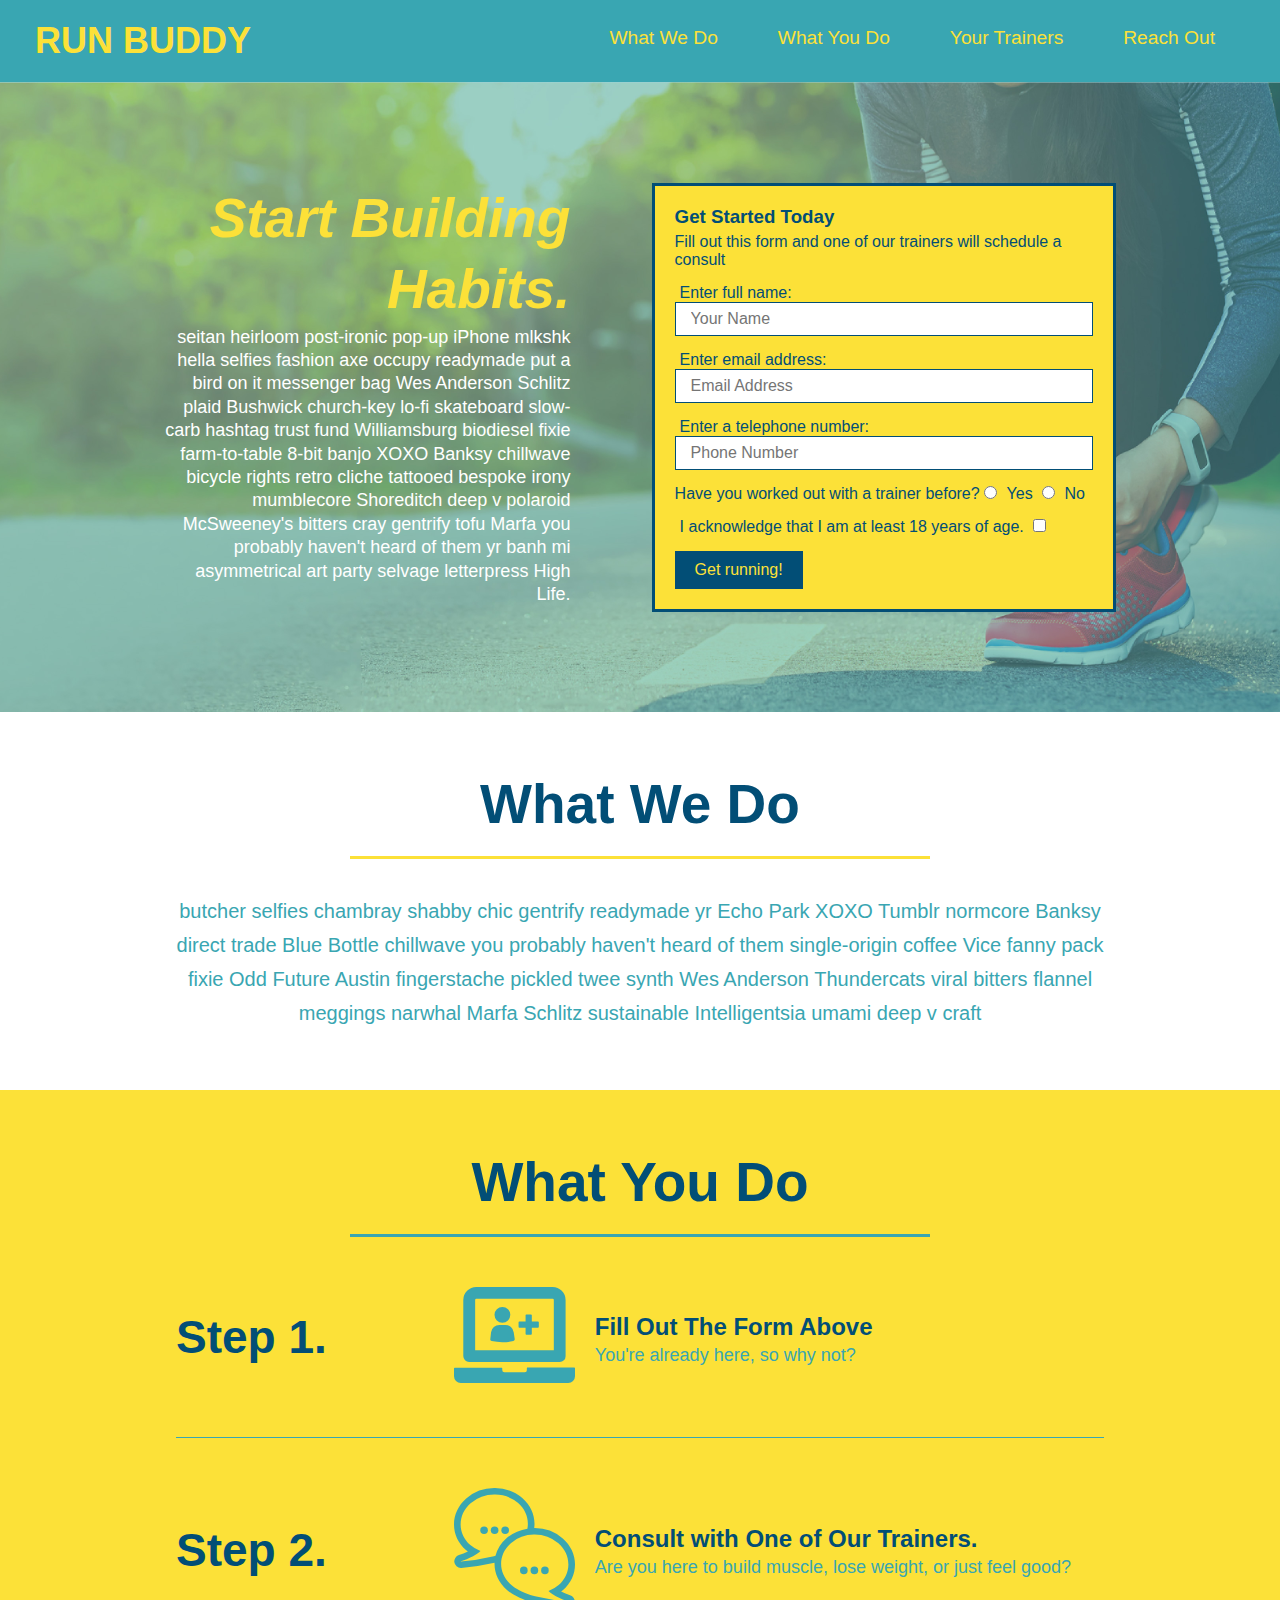
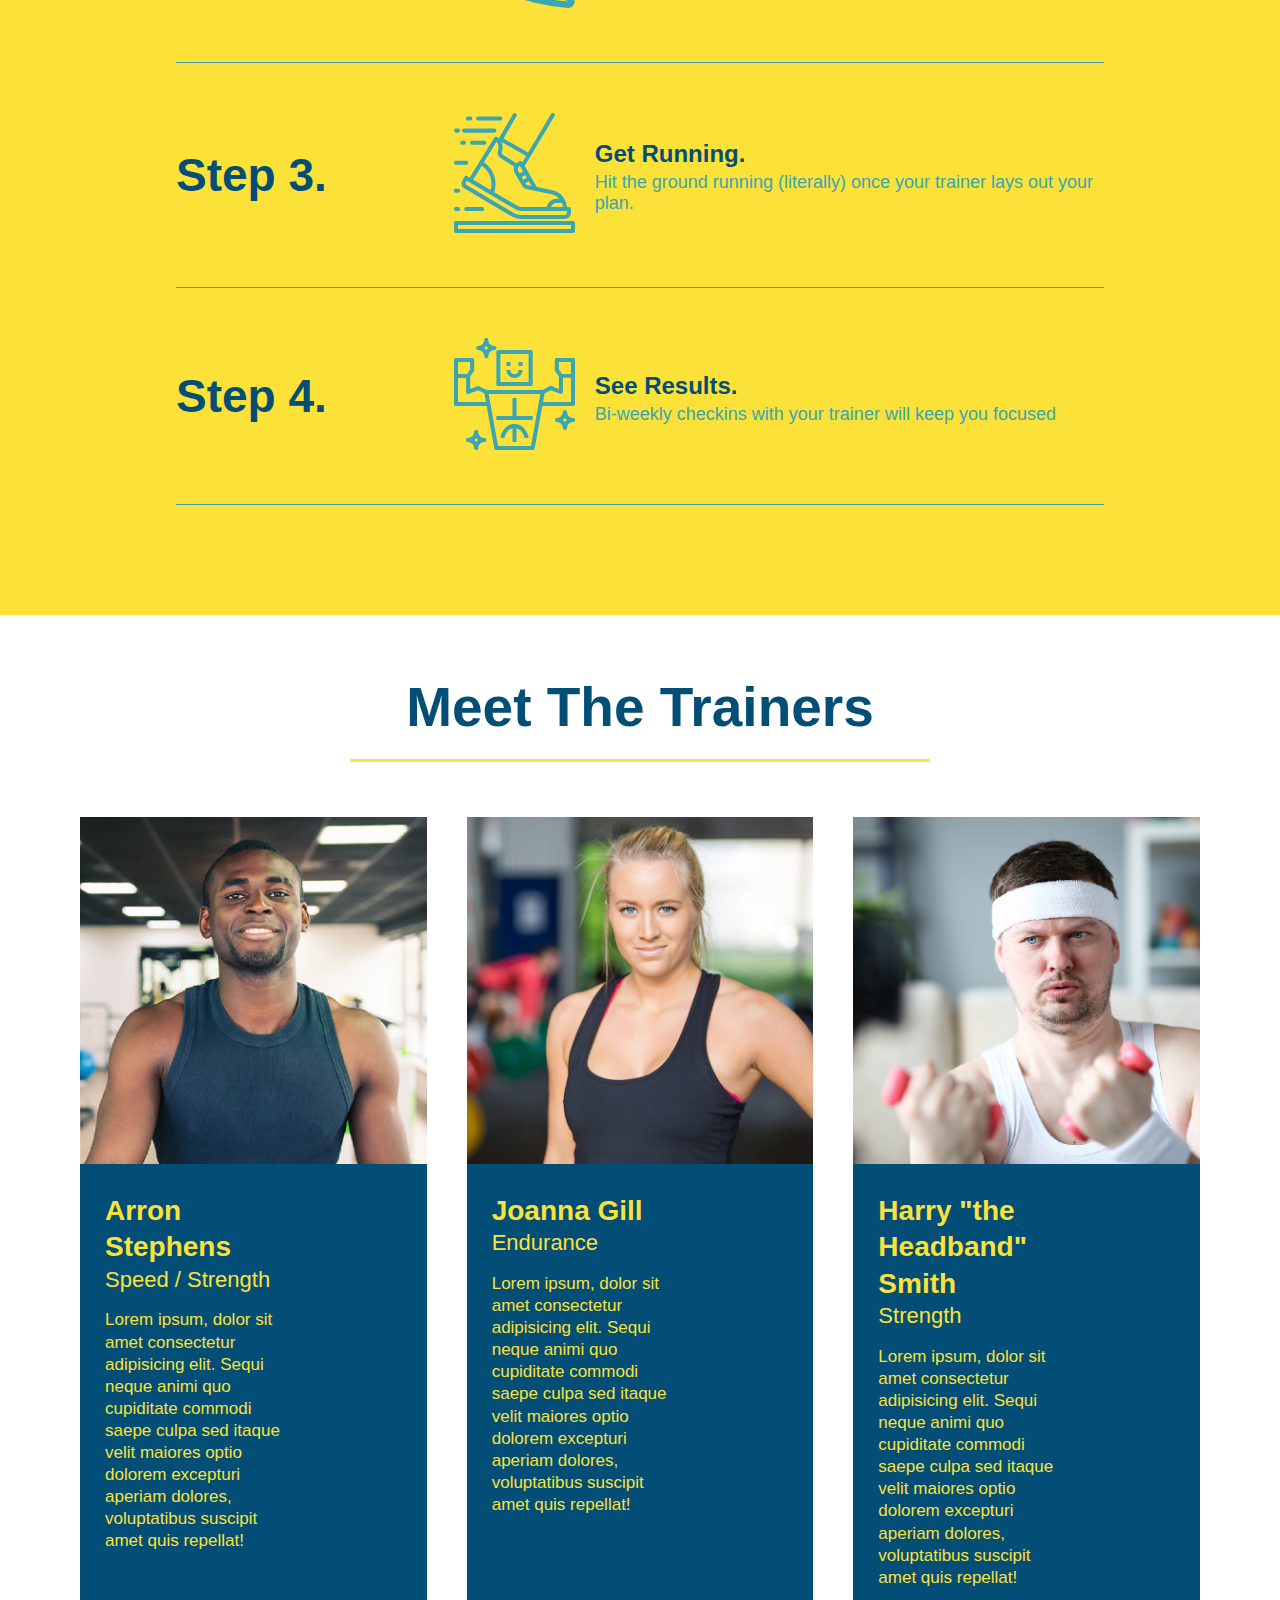
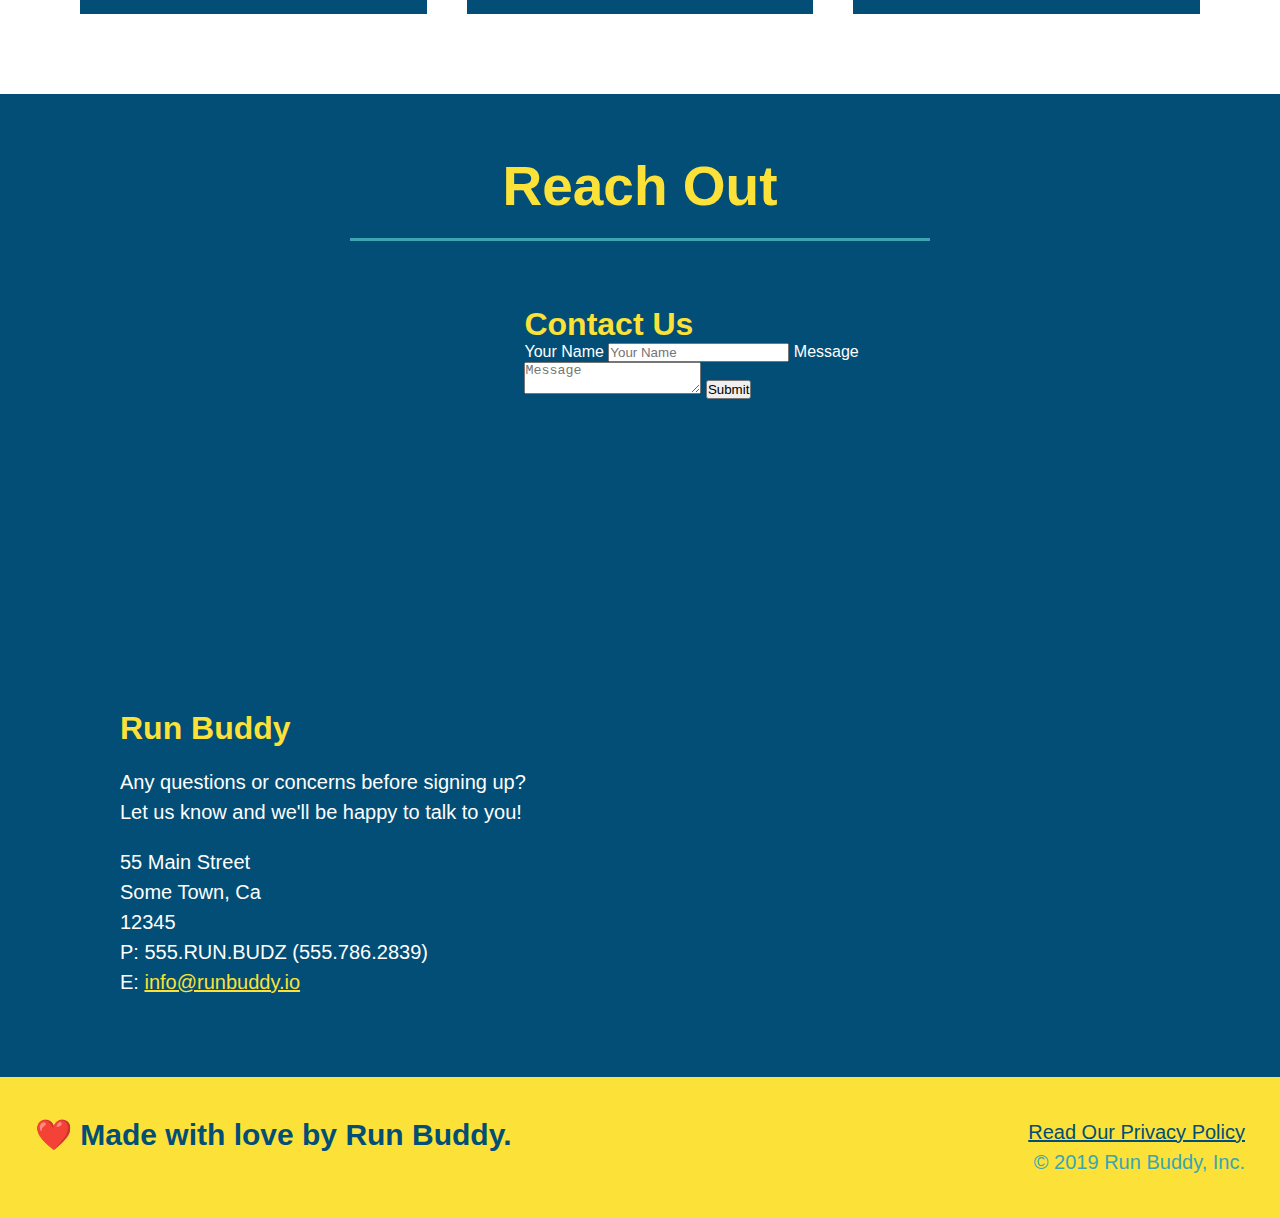
==== commit 178b4490: "add flexbox to the trainers" ====
--- a/index.html
+++ b/index.html
@@ -150,49 +150,50 @@
   </section>
 
   <!-- "meet the trainers" section -->
-  <section id="your-trainers" class="trainers">
+
+  <section id="your-trainers">
     <h2 class="section-title primary-border">Meet The Trainers</h2>
+    <div class ="trainers">
     <article class="trainer">
       <img src="./assets/images/trainer-1.jpg" alt="Arron Stephens in his workout clothes, ready to pump iron" />
-      <div class="trainer-bio text-left">
-        <h3>Arron Stephens</h3>
-        <h4>Speed / Strength</h4>
-        <p>
-          Lorem ipsum, dolor sit amet consectetur adipisicing elit. Sequi neque animi quo cupiditate commodi saepe culpa
-          sed
+      <div class="trainer-bio">
+        <h3 class="trainer-name">Arron Stephens</h3>
+        <h4 class="trainer-role">Speed / Strength</h4>
+        <p>
+          Lorem ipsum, dolor sit amet consectetur adipisicing elit. Sequi neque animi quo cupiditate commodi saepe culpa sed
           itaque velit maiores optio dolorem excepturi aperiam dolores, voluptatibus suscipit amet quis repellat!
         </p>
       </div>
     </article>
 
     <!-- second trainer bio -->
+
     <article class="trainer">
-      <div class="trainer-bio text-right">
-        <h3>Joanna Gill</h3>
-        <h4>Endurance</h4>
-        <p>
-          Lorem ipsum, dolor sit amet consectetur adipisicing elit. Sequi neque animi quo cupiditate commodi saepe culpa
-          sed
+      <img src="./assets/images/trainer-2.jpg" alt="Joanna Gill cooling off after a workout" />
+      <div class="trainer-bio">
+        <h3 class="trainer-name">Joanna Gill</h3>
+        <h4 class="trainer-role">Endurance</h4>
+        <p>
+          Lorem ipsum, dolor sit amet consectetur adipisicing elit. Sequi neque animi quo cupiditate commodi saepe culpa sed
           itaque velit maiores optio dolorem excepturi aperiam dolores, voluptatibus suscipit amet quis repellat!
         </p>
       </div>
-      <img src="./assets/images/trainer-2.jpg" alt="Joanna Gill cooling off after a workout" />
     </article>
 
     <!-- third trainer bio -->
+
     <article class="trainer">
-      <img src="./assets/images/trainer-3.jpg"
-        alt="Harry Smith wearing a headband and lifting comically small pink weights" />
-      <div class="trainer-bio text-left">
-        <h3>Harry "the Headband" Smith</h3>
-        <h4>Strength</h4>
-        <p>
-          Lorem ipsum, dolor sit amet consectetur adipisicing elit. Sequi neque animi quo cupiditate commodi saepe culpa
-          sed
+      <img src="./assets/images/trainer-3.jpg" alt="Harry Smith wearing a headband and lifting comically small pink weights" />
+      <div class="trainer-bio">
+        <h3 class="trainer-name">Harry "the Headband" Smith</h3>
+        <h4 class="trainer-role">Strength</h4>
+        <p>
+          Lorem ipsum, dolor sit amet consectetur adipisicing elit. Sequi neque animi quo cupiditate commodi saepe culpa sed
           itaque velit maiores optio dolorem excepturi aperiam dolores, voluptatibus suscipit amet quis repellat!
         </p>
       </div>
-    </article>
+    </article>    
+    </div>
   </section>
 
   <!-- "reach out" section -->
--- a/assets/css/runbuddystyle.css
+++ b/assets/css/runbuddystyle.css
@@ -221,22 +221,29 @@
   }
 
 .trainer {
-    width: 900px;
-    margin: 0 auto 30px auto;
+    margin: 20px;
     background: #024e76;
     color: #fce138;
-    overflow: auto;
-  }
+    flex: 1;
+  }
+
+.trainers {
+  width: 100%;
+  margin: 0 auto;
+  display: flex;
+  flex-wrap: wrap;
+  justify-content: space-around;
+}
 
 .trainer img {
-    width: 35%;
-    float: left;
+    width: 100%;
   }
   
 .trainer-bio {
-    padding: 35px;
+    padding: 25px;
     float: left;
     width: 65%;
+    line-height: 1.3;
   }
 
 .text-left {
@@ -248,19 +255,17 @@
   }
 
 .trainer-bio h3 {
-    font-size: 32px;
-    margin-bottom: 8px;
+    font-size: 28px;
   }
   
 .trainer-bio h4 {
     font-weight: lighter;
-    font-size: 26px;
-    margin-bottom: 25px;
+    font-size: 22px;
+    margin-bottom: 15px;
   }
   
 .trainer-bio p {
     font-size: 17px;
-    line-height: 1.3;
   }
 
 /* Reach out Styles Start */
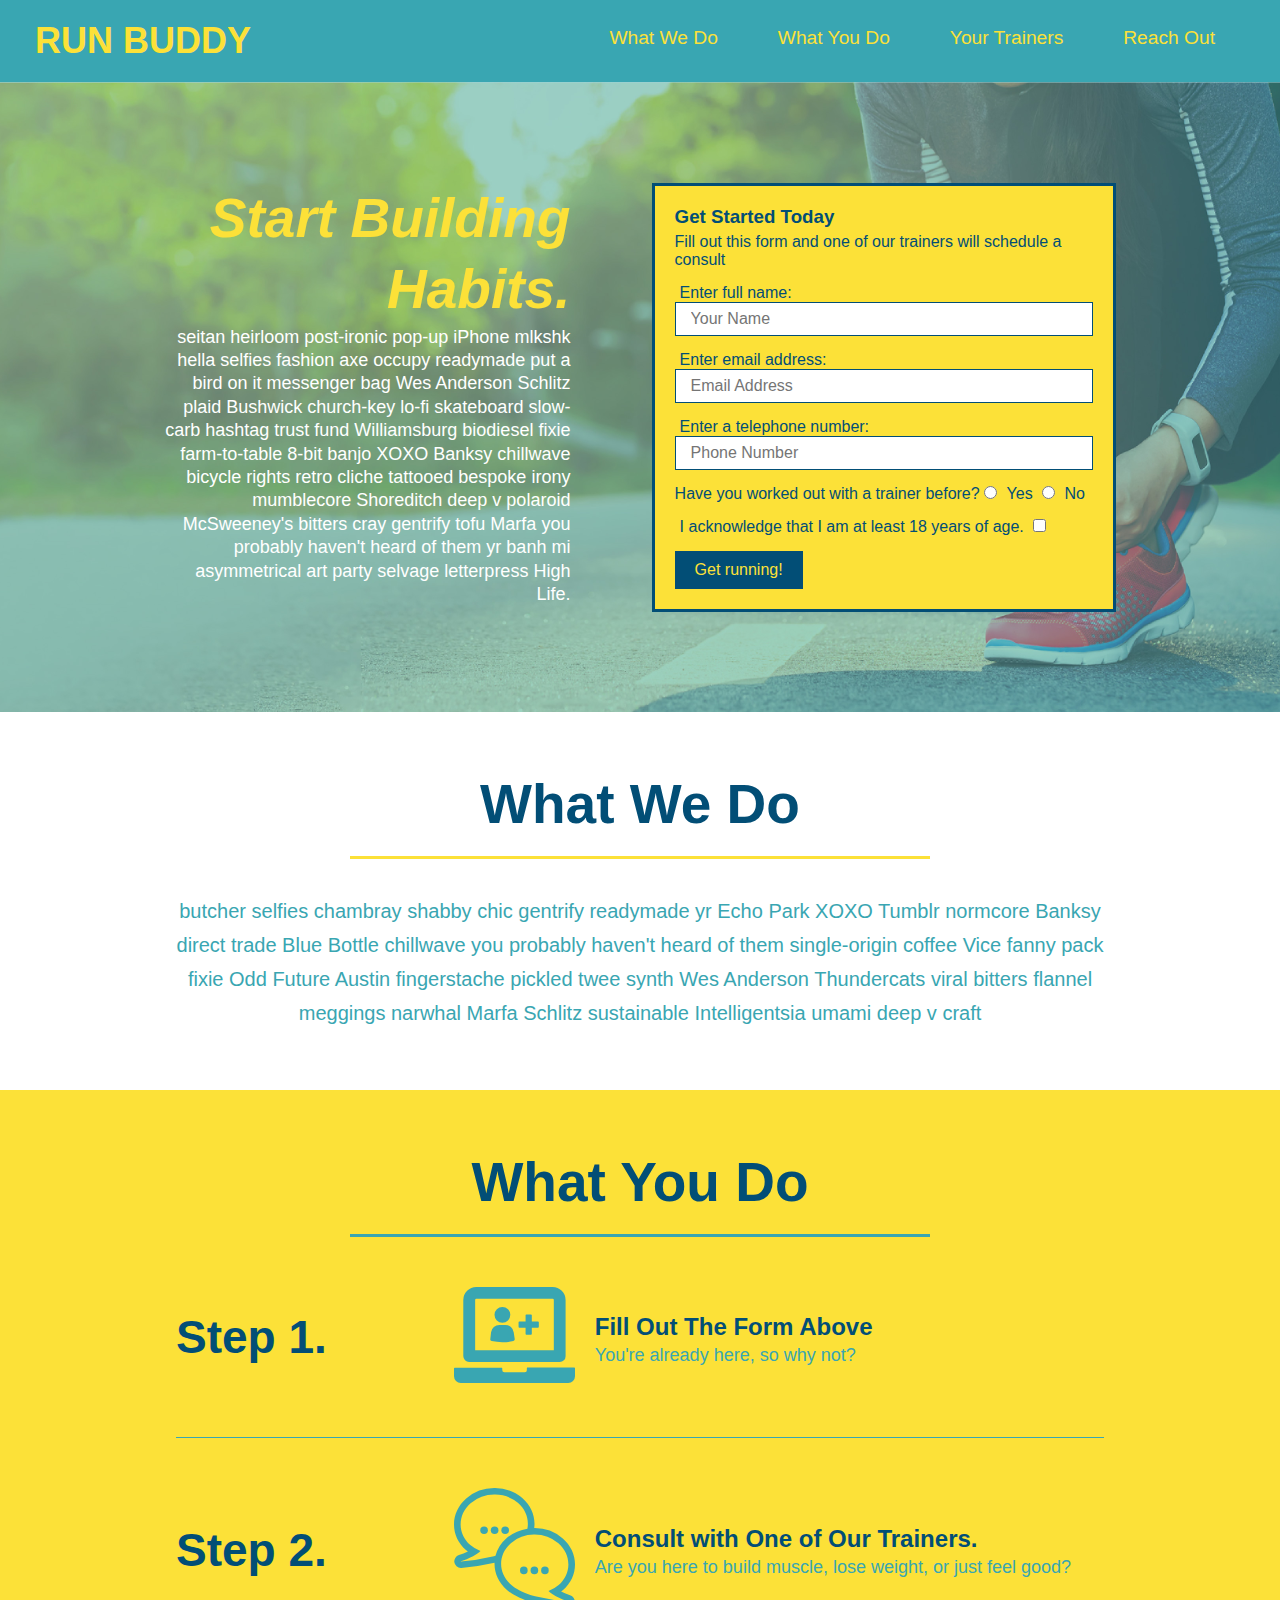
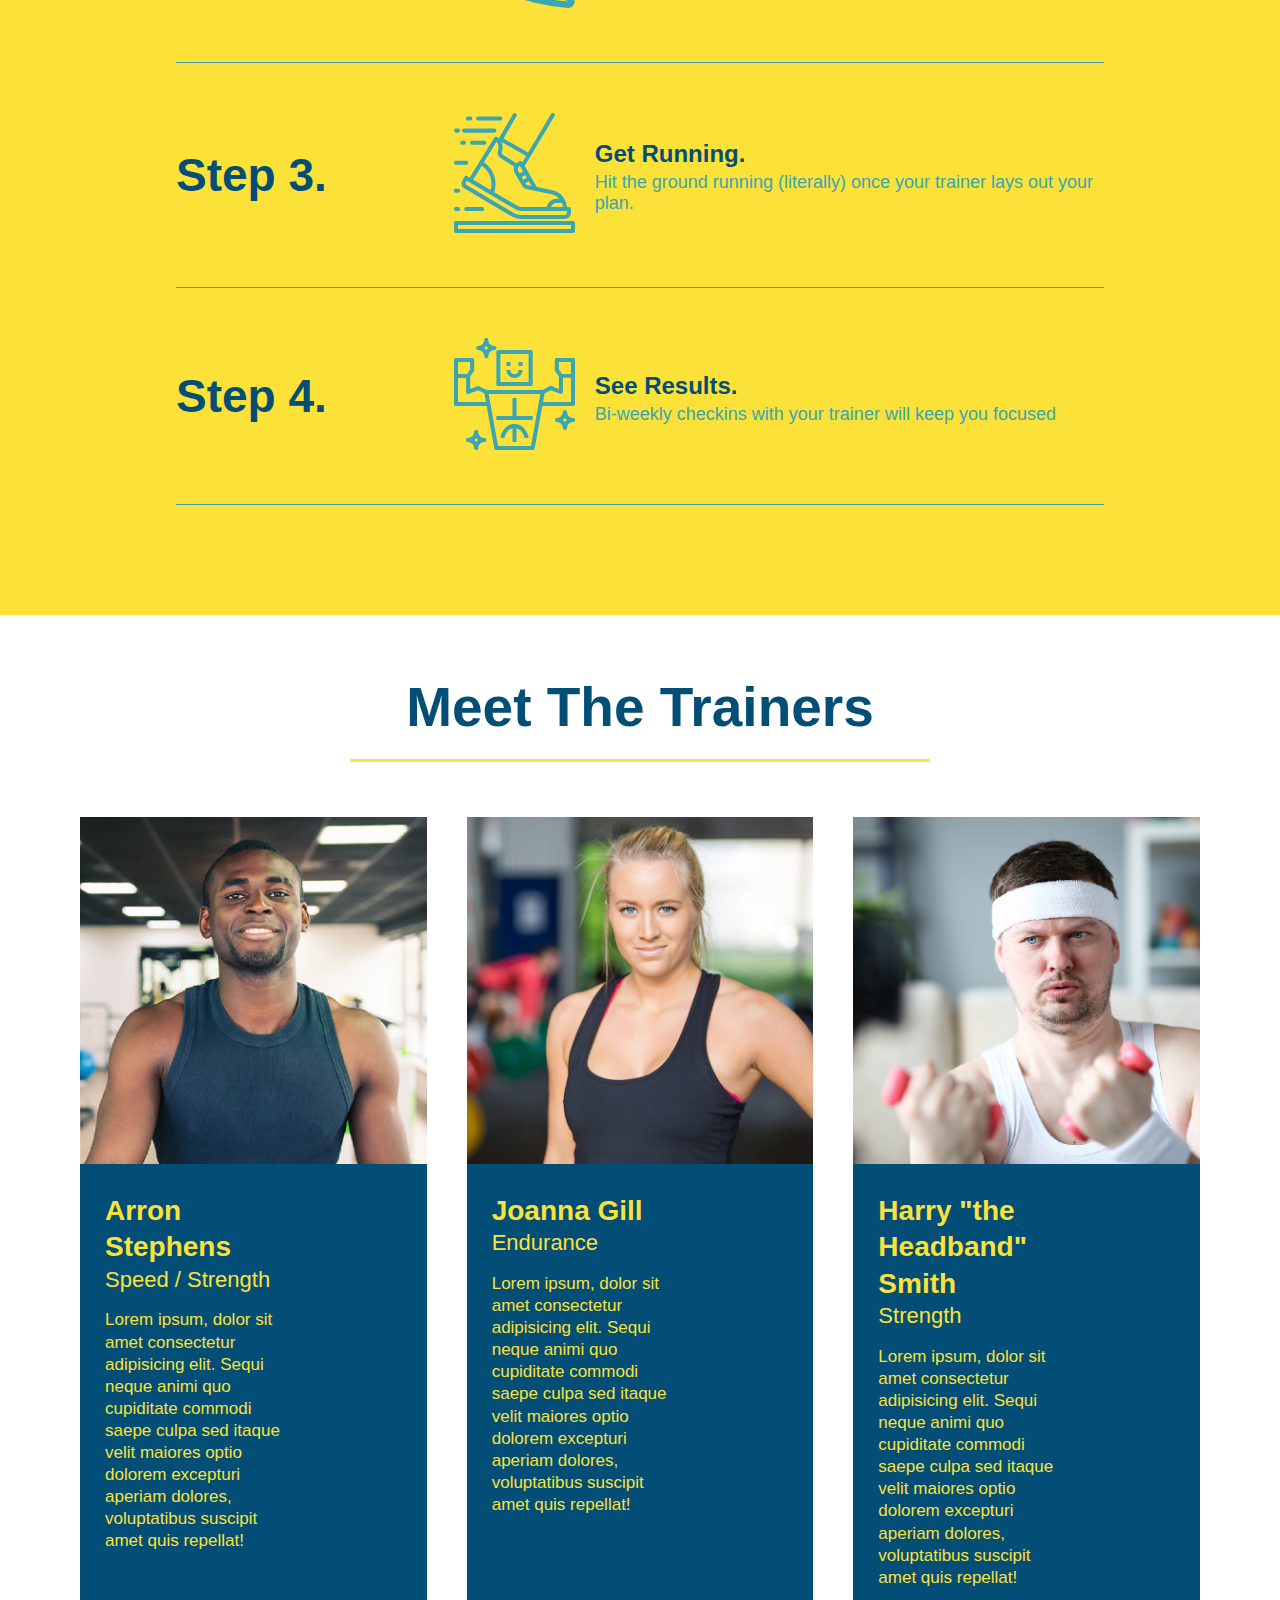
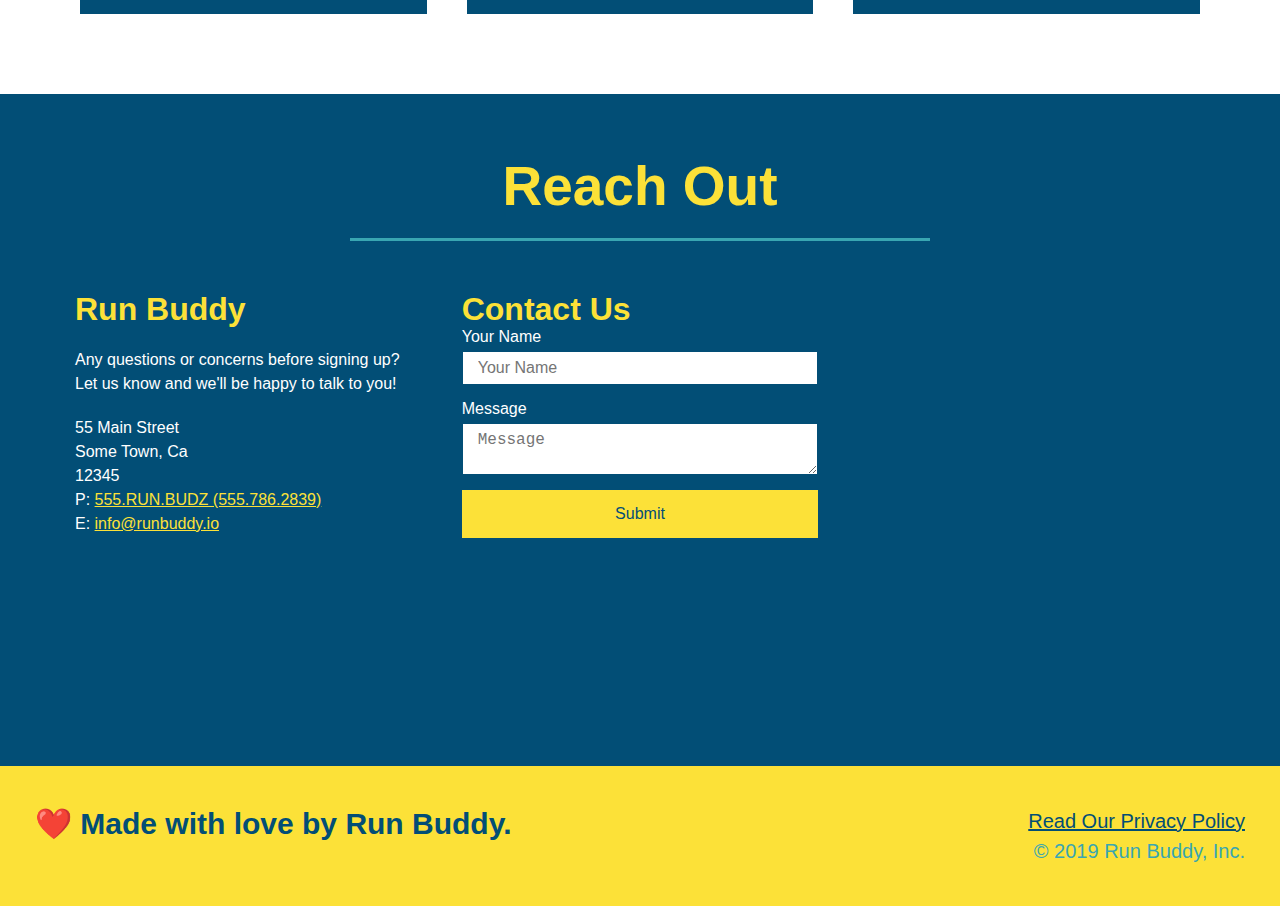
==== commit 63e8197c: "added flexbox to reach out section" ====
--- a/index.html
+++ b/index.html
@@ -200,39 +200,41 @@
   <section id="reach-out" class="contact">
     <h2 class="section-title secondary-border">Reach Out</h2>
     <div class="contact-info">
-        <iframe 
-        src="https://www.google.com/maps/embed?pb=!1m18!1m12!1m3!1d3147.1079747227936!2d-120.42364418397035!3d37.92790791110593!2m3!1f0!2f0!3f0!3m2!1i1024!2i768!4f13.1!3m3!1m2!1s0x8090c49129b6ac57%3A0xb56c7eb95a2cd8bd!2sMain%20St%2C%20California%2095327!5e0!3m2!1sen!2sus!4v1616426329495!5m2!1sen!2sus"
-        style="border:0;" 
-        allowfullscreen=""
-        loading="lazy">
-      </iframe>
+      <div>
+        <h3>Run Buddy</h3>
+        <p>
+          Any questions or concerns before signing up?
+          <br />
+          Let us know and we'll be happy to talk to you!
+        </p>
+    
+        <address>
+          55 Main Street <br />
+          Some Town, Ca <br />
+          12345 <br />
+          P: <a href="tel:555.786.2839">555.RUN.BUDZ (555.786.2839)</a><br />
+          E: <a href="mailto://info@runbuddy.io">info@runbuddy.io</a>
+        </address>
+    
+      </div>
+    
       <div class="contact-form">
         <h3>Contact Us</h3>
         <form>
-           <label for="contact-name">Your Name</label>
-           <input type="text" id="contact-name" placeholder="Your Name" />
-      
-           <label for="contact-message">Message</label>
-           <textarea id="contact-message" placeholder="Message"></textarea>
-      
-           <button type="submit">Submit</button>
-          </form>
-      </div>
-      <div>
-      <h3>Run Buddy</h3>
-      <p>
-        Any questions or concerns before signing up?
-        <br />
-        Let us know and we'll be happy to talk to you!
-      </p>
-      <address>
-        55 Main Street <br />
-        Some Town, Ca <br />
-        12345<br />
-        P: 555.RUN.BUDZ (555.786.2839)<br />
-        E: <a href="mailto:info@runbuddy.io">info@runbuddy.io</a>
-      </address>
-    </div>
+          <label for="contact-name">Your Name</label>
+          <input type="text" id="contact-name" placeholder="Your Name" />
+    
+          <label for="contact-message">Message</label>
+          <textarea id="contact-message" placeholder="Message"></textarea>
+    
+          <button type="submit">Submit</button>
+        </form>
+      </div>
+    
+      <iframe
+        src="https://www.google.com/maps/embed?pb=!1m14!1m12!1m3!1d12182.30520634488!2d-74.0652613!3d40.2407219!2m3!1f0!2f0!3f0!3m2!1i1024!2i768!4f13.1!5e0!3m2!1sen!2sus!4v1561060983193!5m2!1sen!2sus"
+        frameborder="0" style="border:0" allowfullscreen></iframe>
+    
     </div>
   </section>
 
--- a/assets/css/runbuddystyle.css
+++ b/assets/css/runbuddystyle.css
@@ -277,17 +277,22 @@
     color: #fce138;
 }
 
+.contact-info {
+  display: flex;
+  justify-content: space-between;
+  flex-wrap: wrap;
+}
+
+.contact-info > * {
+  flex: 1;
+  margin: 15px;
+}
+
 .contact-info iframe {
-    width: 400px;
     height: 400px;
 }
 
 .contact-info div {
-    width: 410px;
-    display: inline-block;
-    vertical-align: top;
-    text-align: left;
-    margin: 30px 0 0 60px;
     color: white;
   }
 
@@ -299,13 +304,34 @@
 .contact-info p, .contact-info address {
     margin: 20px 0;
     line-height: 1.5;
-    font-size: 20px;
+    font-size: 16px;
     font-style: normal;
   }
   
 .contact-info a {
     color: #fce138;
   }
+
+.contact-form input, .contact-form textarea {
+  border: 1px solid #024e76;
+  display: block;
+  padding: 7px 15px;
+  font-size: 16px;
+  color: #024e76;
+  width: 100%;
+  margin-bottom: 15px;
+  margin-top: 5px;
+}
+
+.contact-form button {
+  width: 100%;
+  border: none;
+  background: #fce138;
+  color: #024e76;
+  text-align: center;
+  padding: 15px 0;
+  font-size: 16px;
+}
   
   /* Reach Out Style Ends */
 
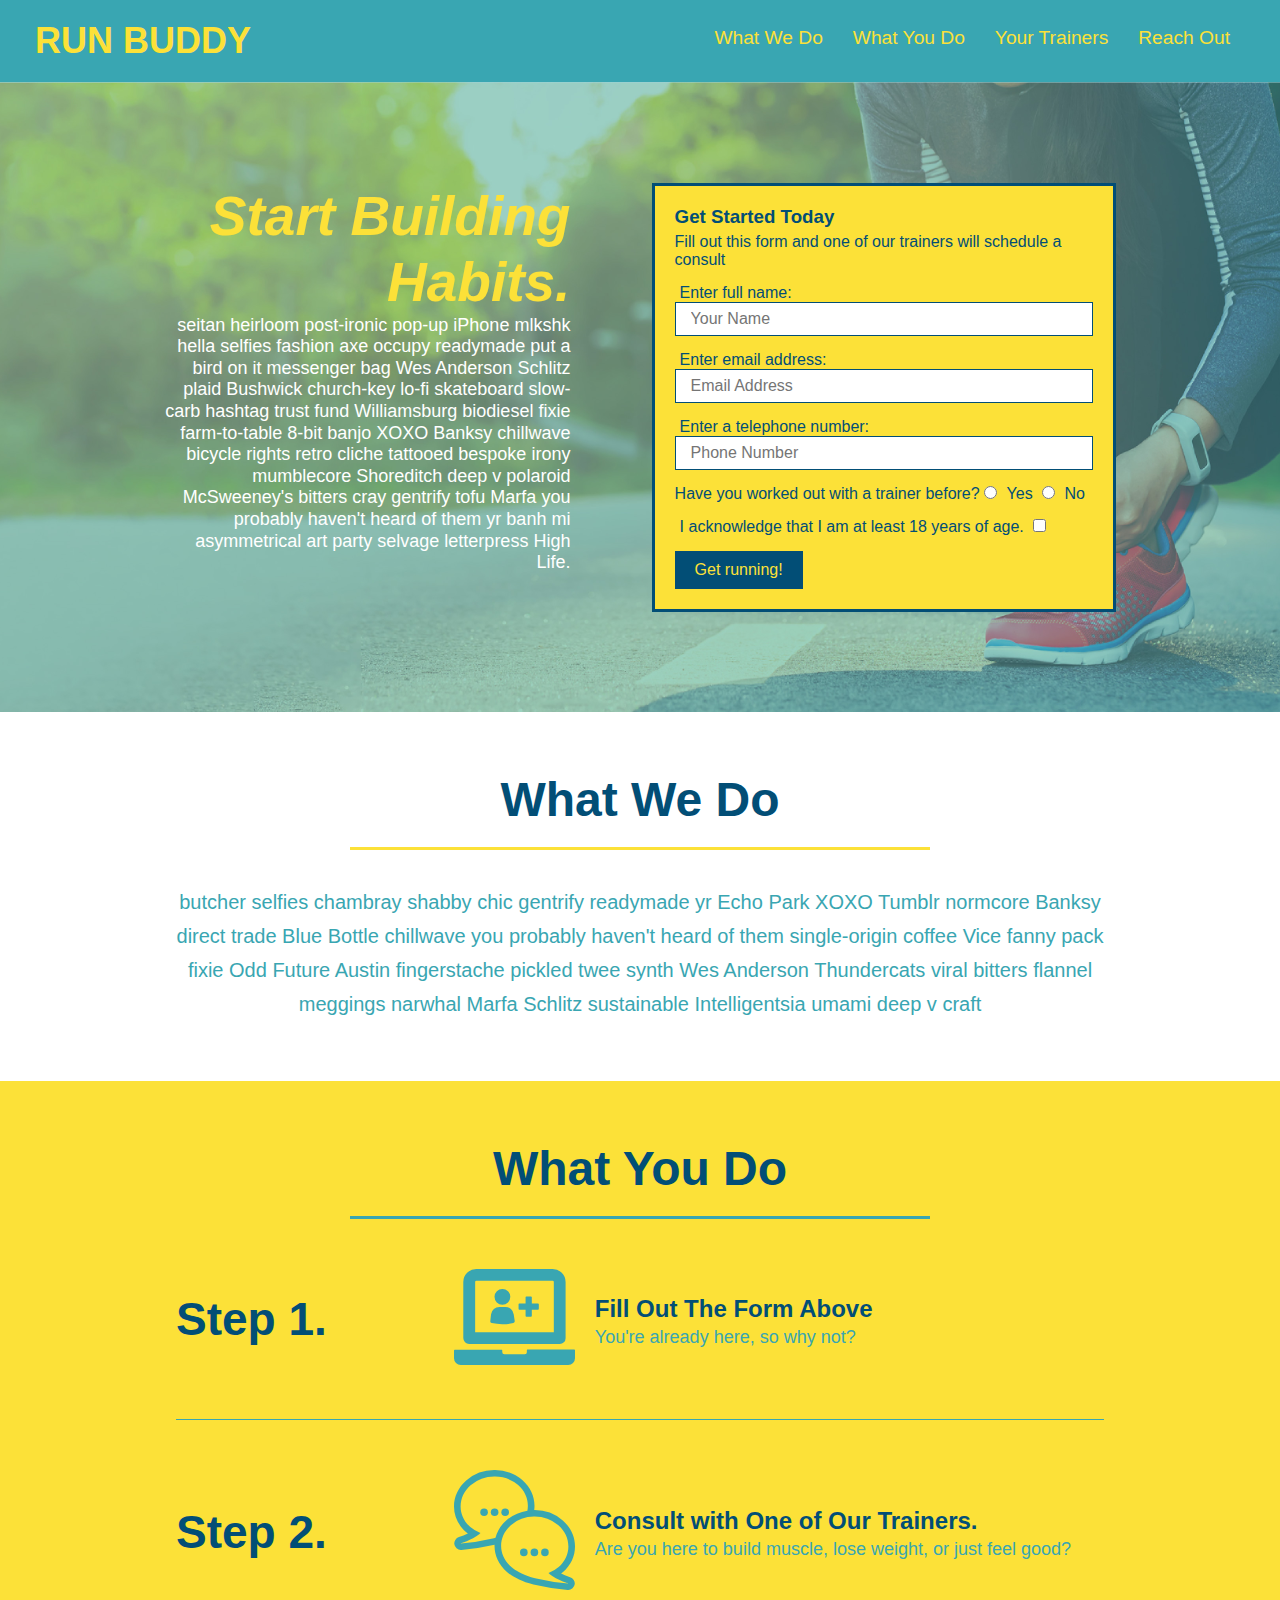
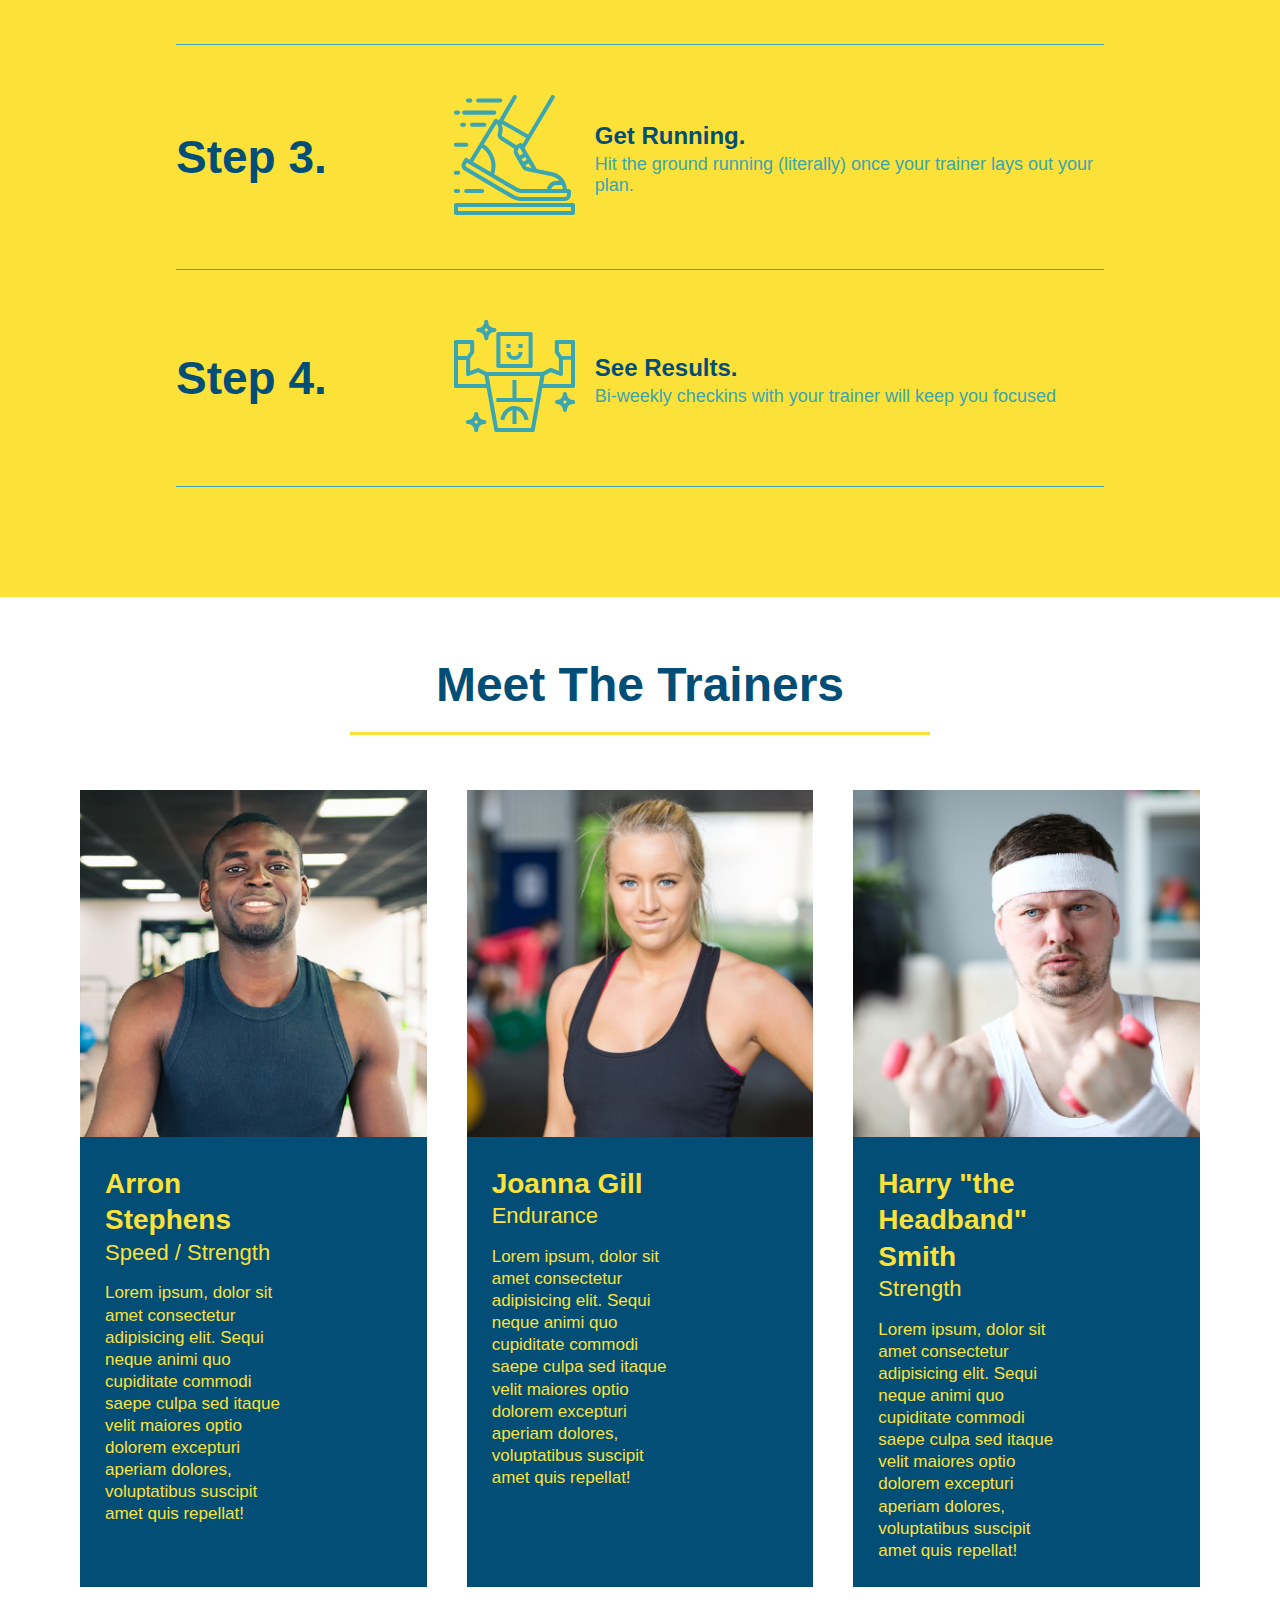
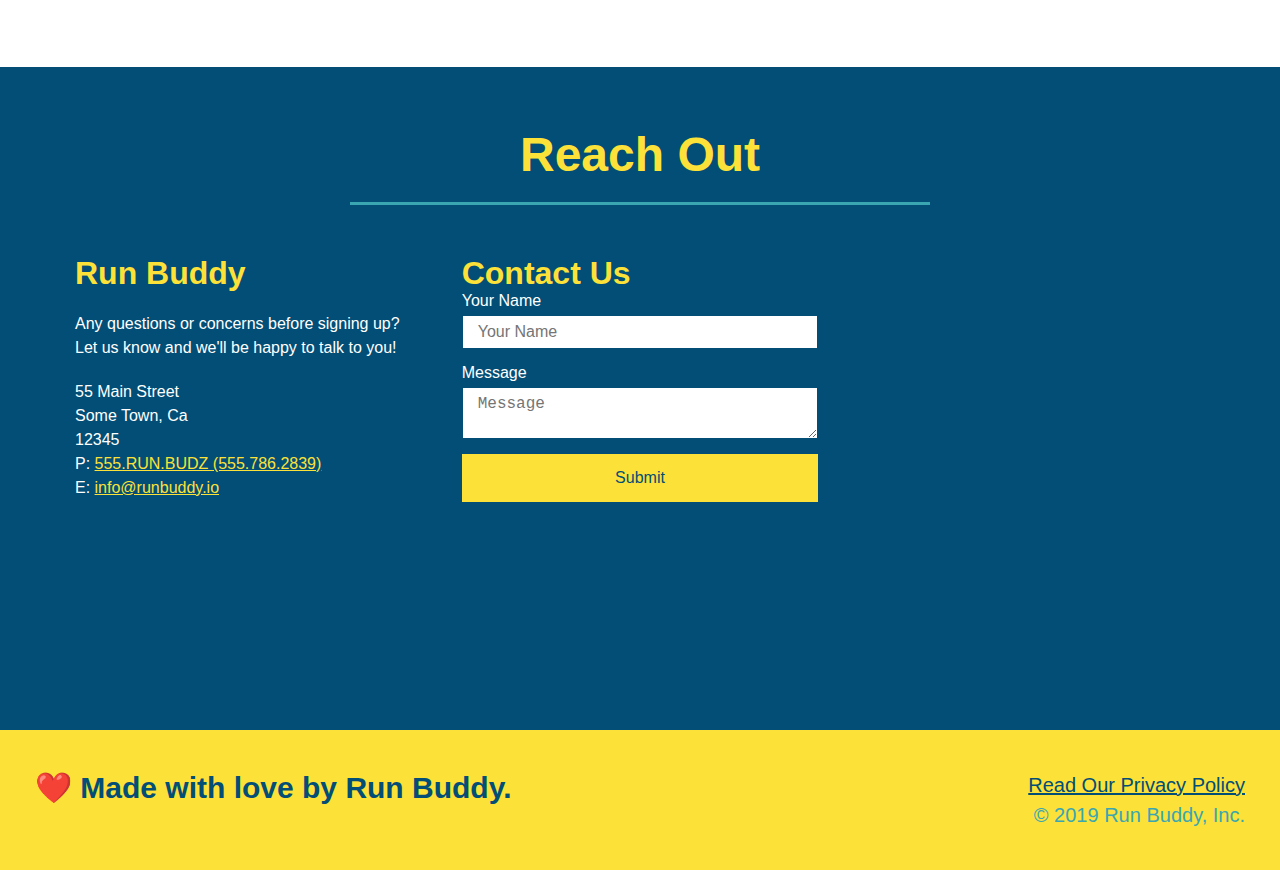
==== commit 20a9def5: "added media queries to css" ====
--- a/index.html
+++ b/index.html
@@ -3,6 +3,7 @@
 
 <head>
   <meta charset="UTF-8" />
+  <meta name="viewport" content="width=device-width, initial-scale=1.0" />
   <title>Run Buddy</title>
   <link rel="stylesheet" href="./assets/css/runbuddystyle.css" />
 </head>
--- a/assets/css/runbuddystyle.css
+++ b/assets/css/runbuddystyle.css
@@ -45,7 +45,7 @@
 }
 
 header nav ul li a {
-    margin: 0 30px;
+    padding: 10px 15px;
     font-weight: lighter;
     font-size: 1.5vw;
 }
@@ -88,6 +88,7 @@
     display: flex;
     justify-content: center;
     flex-wrap: wrap;
+    align-items: flex-start;
   }
 
 .hero-form {
@@ -131,7 +132,7 @@
   margin: 3.5%;
   color: #fff;
   font-size: 18px;
-  line-height: 1.3;
+  line-height: 1.2;
 }
 
 .hero-cta h2 {
@@ -203,7 +204,7 @@
 }
 
 .section-title {
-    font-size: 55px;
+    font-size: 48px;
     color: #024e76;
     border-bottom: 3px solid;
     padding-bottom: 20px;
@@ -349,4 +350,22 @@
 
 .flex-row {
   display: flex;
+}
+
+/* MEDIA QUERY FOR SMALLER DESKTOP SCREENS AND SMALLER */
+@media screen and (max-width: 980px) {
+  
+
+}
+
+/* MEDIA QUERY FOR TABLETS AND SMALLER */
+@media screen and (max-width: 768px) {
+ 
+
+}
+
+/* MEDIA QUERY FOR MOBILE PHONES AND SMALLER */
+@media screen and (max-width: 575px) {
+
+  
 }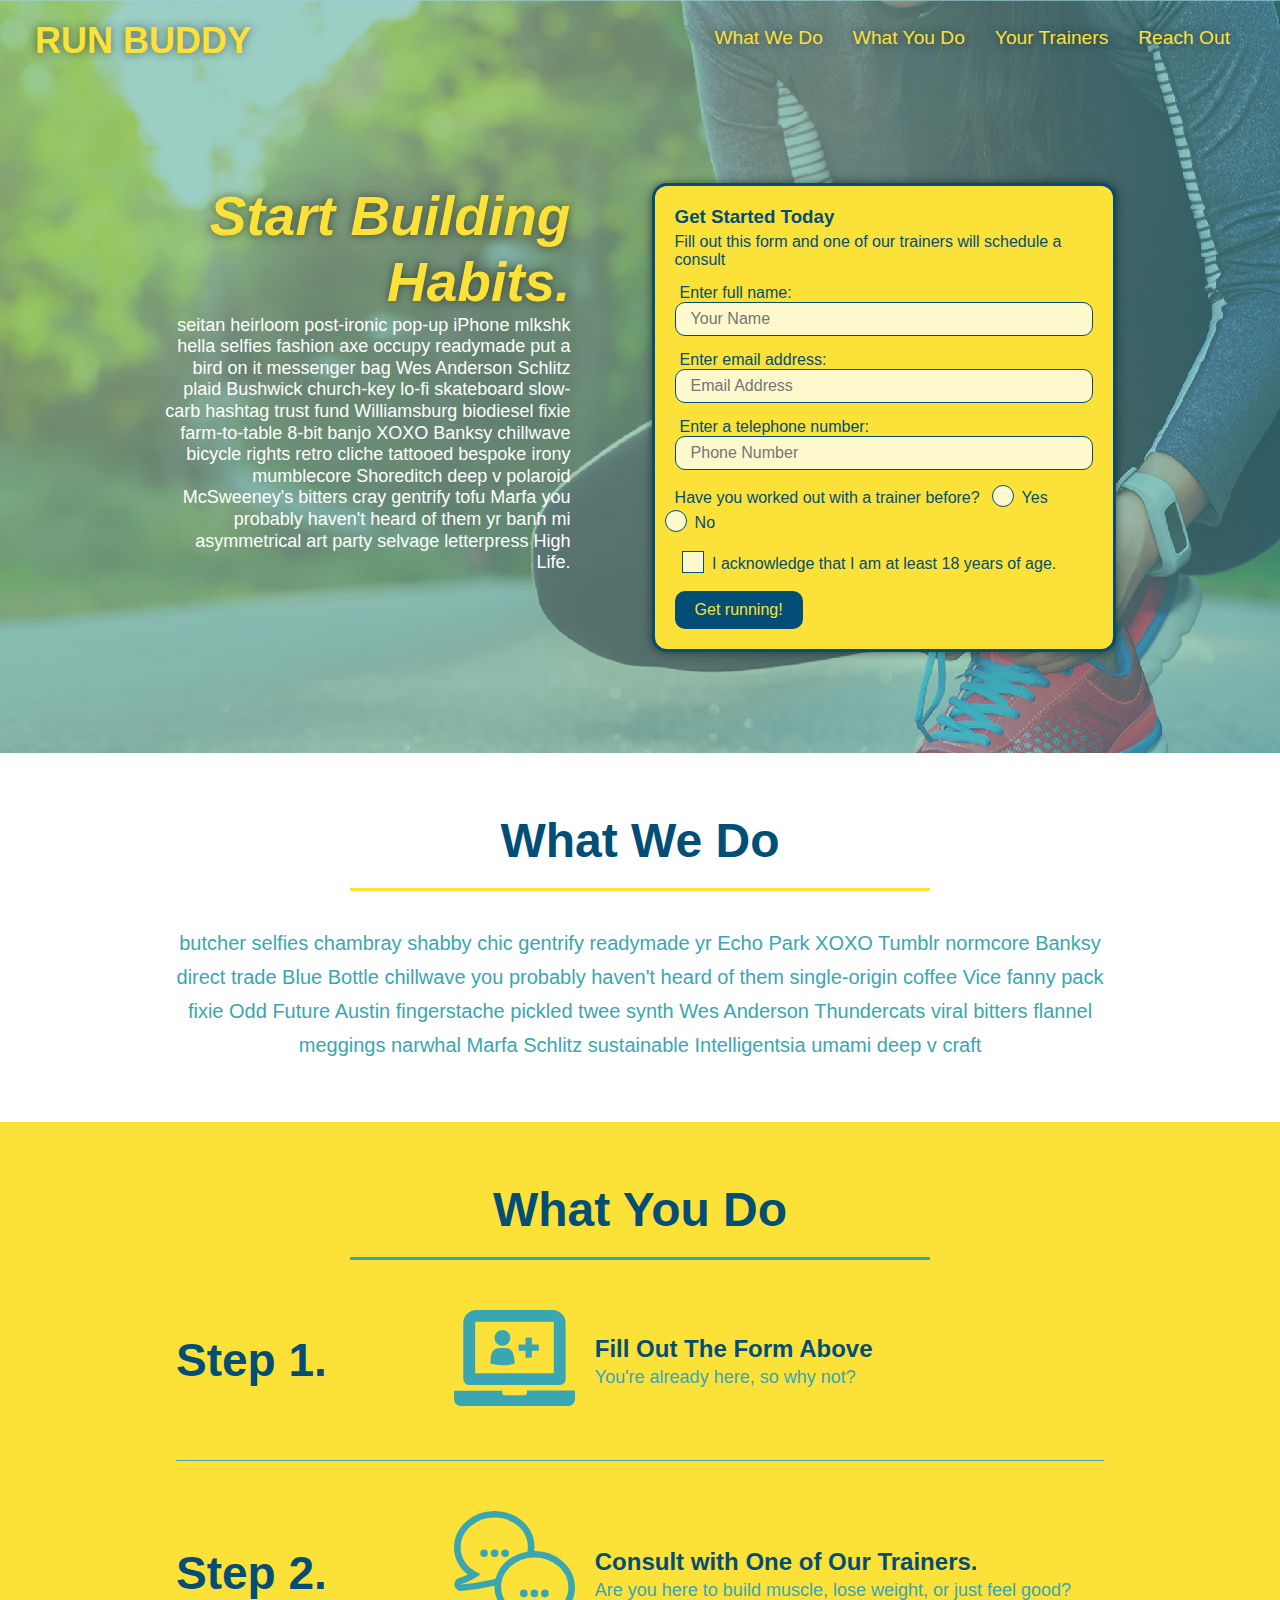
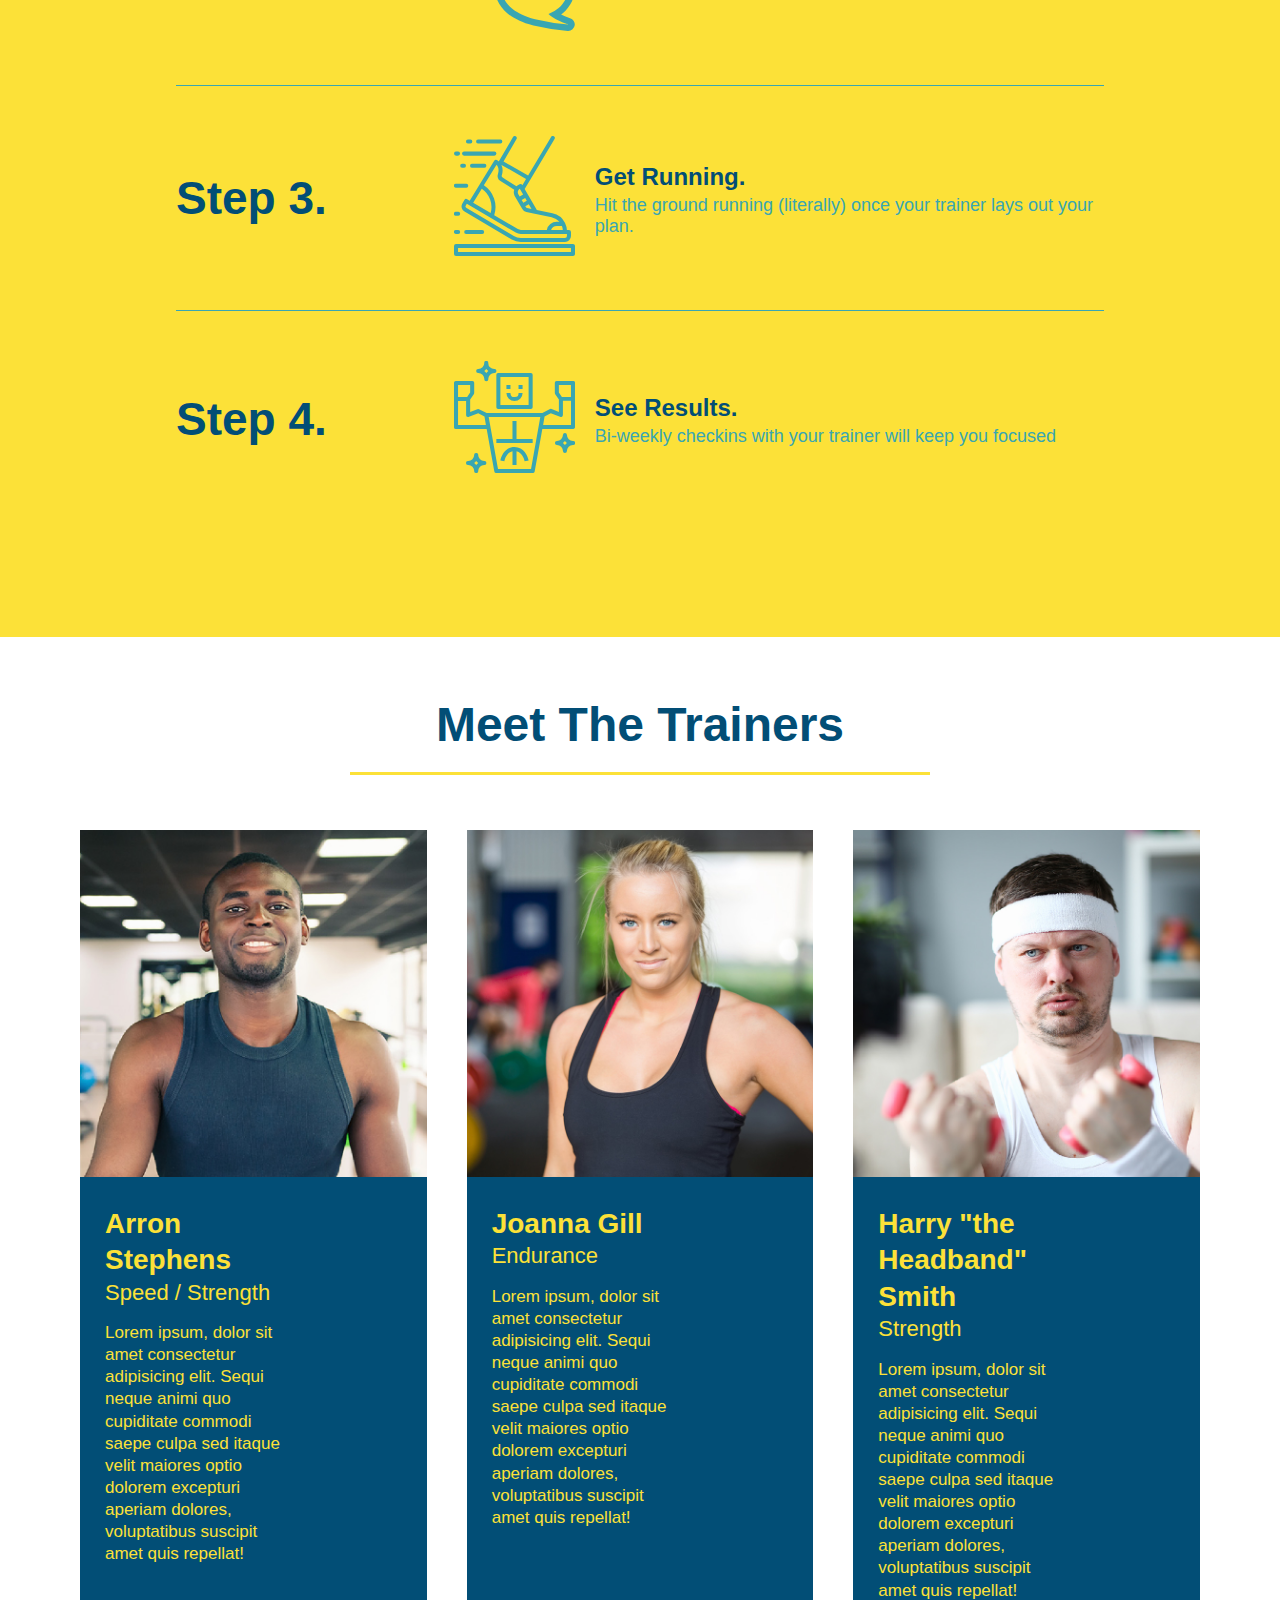
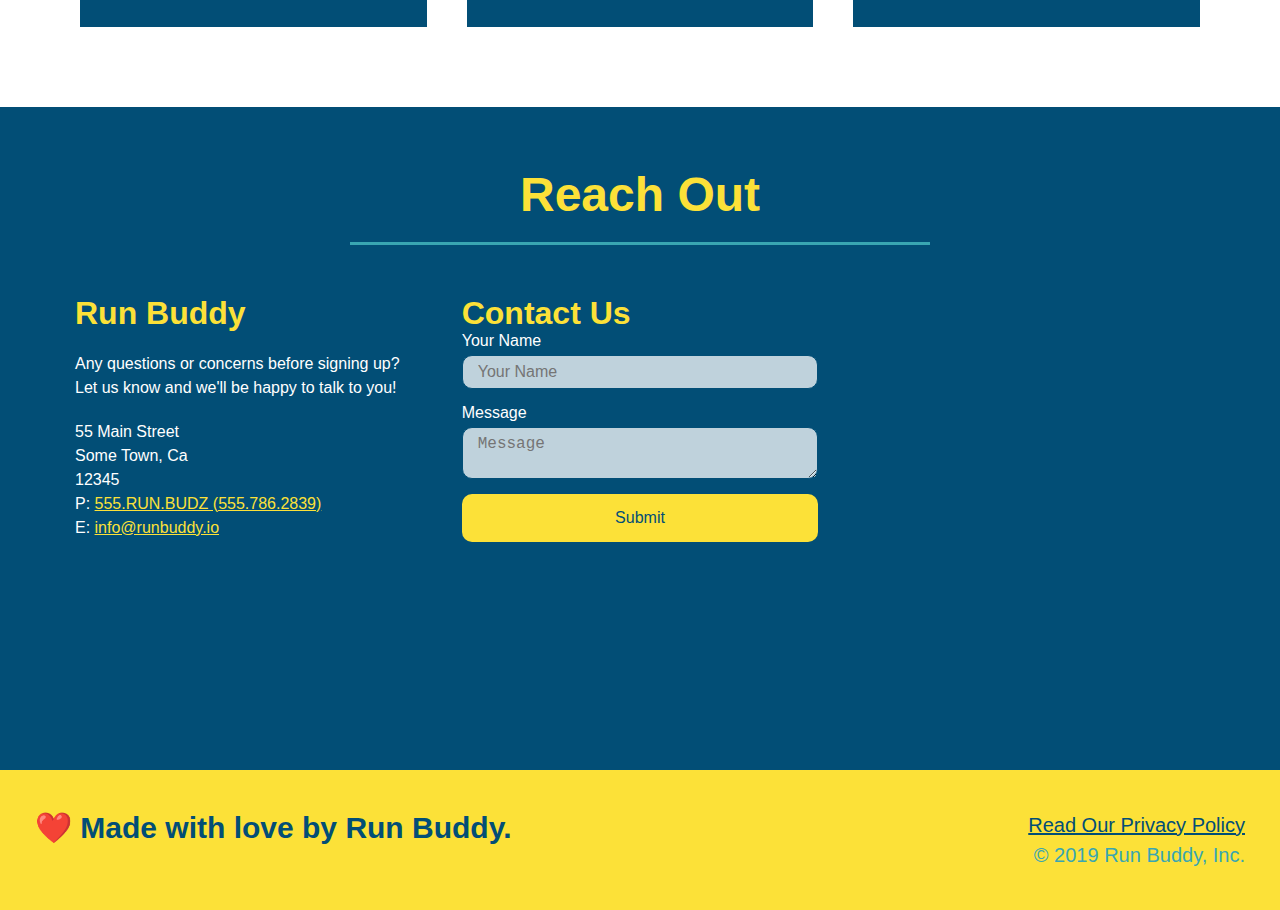
==== commit e5b3fcb1: "final css touches" ====
--- a/index.html
+++ b/index.html
@@ -57,16 +57,20 @@
         <input type="text" placeholder="Phone Number" name="phone" id="phone" class="form-input" />
         <p>
           Have you worked out with a trainer before?
-          <input type="radio" name="trainer-confirm" id="trainer-yes" />
-          <label for="trainer-yes">Yes</label>
-          <input type="radio" name="trainer-confirm" id="trainer-no" />
-          <label for="trainer-no">No</label>
-        </p>
-        <p>
-          <label for="checkbox">
-            I acknowledge that I am at least 18 years of age.
-          </label>
-          <input type="checkbox" name="checkpoint1" id="checkbox" />
+          <span class="radio-wrapper">
+            <input type="radio" name="trainer-confirm" id="trainer-yes" />
+            <label for="trainer-yes">Yes</label>
+          </span>
+          <span class="radio-wrapper">
+            <input type="radio" name="trainer-confirm" id="trainer-no" />
+            <label for="trainer-no">No</label>
+          </span>
+        </p>
+        <p>
+          <span class="checkbox-wrapper">
+            <input type="checkbox" name="age-confirm" id="checkbox" />
+            <label for="checkbox">I acknowledge that I am at least 18 years of age.</label>
+          </span>
         </p>
         <button type="submit">
           Get running!
--- a/assets/css/runbuddystyle.css
+++ b/assets/css/runbuddystyle.css
@@ -1,3 +1,9 @@
+:root {
+  --primary-color: #fce138;
+  --secondary-color: #024e76;
+  --tertiary-color: #39a6b2;
+}
+
 * {
     margin: 0;
     padding: 0;
@@ -17,6 +23,14 @@
     display: flex;
     justify-content: space-between;
     flex-wrap: wrap;
+    position: -webkit-sticky;
+    position: sticky;
+    top: 0;
+    background-image: url("../images/hero-bg.jpg");
+    background-size: cover;
+    background-attachment: fixed;
+    background-position: 80%;
+    z-index: 9999;
   }
 
 /* styles header's <h1> and <a> elements*/
@@ -25,6 +39,7 @@
     font-size: 36px;
     color: #fce138;
     margin: 0;
+    text-shadow: 0 0 10px rgba(0, 0, 0, 0.5);
 }
 
 header a {
@@ -48,6 +63,14 @@
     padding: 10px 15px;
     font-weight: lighter;
     font-size: 1.5vw;
+    text-shadow: 0 0 10px rgba(0, 0, 0, 0.5);
+}
+
+header nav ul li a:hover {
+  background: #fce138;
+  color: #024e76;
+  border-radius: 15px;
+  text-shadow: none;
 }
 
 footer {
@@ -84,7 +107,8 @@
 .hero {
     background-image: url("../images/hero-bg.jpg");
     background-size: cover;
-    background-position: center;
+    background-attachment: fixed;
+    background-position: 80%;
     display: flex;
     justify-content: center;
     flex-wrap: wrap;
@@ -98,6 +122,8 @@
     color: #024e76;
     width: 40%;
     margin: 3.5%;
+    box-shadow: 0 0 10px rgba(0, 0, 0, 0.5);
+    border-radius: 15px;
   }
 
 .hero-form p {
@@ -112,6 +138,13 @@
     color: #024e76;
     width: 100%;
     margin-bottom: 15px;
+    border-radius: 10px;
+    background-color: rgba(255, 255, 255, 0.75);
+}
+
+.form-input:focus {
+  background-color: rgba(255,255,255, 1);
+  outline: none;
 }
 
 .hero-form label {
@@ -124,7 +157,76 @@
     border: none;
     padding: 10px 20px;
     font-size: 16px;
-}
+    border-radius: 10px;
+}
+
+.hero-form button:hover {
+  background-color: #39a6b2;  
+}
+
+.checkbox-wrapper input, .radio-wrapper input {
+  opacity: 0;
+}
+
+.checkbox-wrapper label, .radio-wrapper label {
+  position: relative;
+  left: 10px;
+  margin: 10px;
+  line-height: 1.6;
+}
+
+.checkbox-wrapper label::before, .radio-wrapper label::before {
+  content: "";
+  height: 20px;
+  width: 20px;
+  background: rgba(255, 255, 255, 0.75);  
+  border: 1px solid #024e76;  
+  position: absolute;
+  top: -4px;
+  left: -30px;
+}
+
+.radio-wrapper label::before {
+  border-radius: 50%;
+}
+
+.radio-wrapper label::after {
+  content: "";
+  width: 20px;
+  height: 20px;
+  border-radius: 50%;
+  background: #024e76;
+  position: absolute;
+  left: -29px;
+  top: -3px;
+  background-image: radial-gradient(circle, #39a6b2, #024e76);
+}
+
+.checkbox-wrapper label::after {
+  content: "";
+  height: 6px;
+  width: 14px;
+  border-left: 2px solid #024e76;
+  border-bottom: 2px solid #024e76;
+  position: absolute;
+  left: -26px;
+  top: 1px;
+  transform: rotate(-58deg);
+}
+
+.checkbox-wrapper input + label::after, 
+.radio-wrapper input + label::after {
+  content: none;
+}
+
+.checkbox-wrapper input:checked + label::after, 
+.radio-wrapper input:checked + label::after {
+  content: "";
+}
+
+/* Hero Styles End */
+
+/* Hero Call to Action*/
 
 .hero-cta {
   width: 35%;
@@ -139,8 +241,8 @@
   font-style: italic;
   font-size: 55px;
   color: #fce138;
-}
-/* Hero Styles End */
+  text-shadow: 0 0 10px rgba(0, 0, 0, 0.5);
+}
 
 .intro p {
     line-height: 1.7;
@@ -196,11 +298,15 @@
   margin: 50px auto;
   padding-bottom: 50px;
   width: 80%;
-  border-bottom: 1px solid #39a6b2;
   display: flex;
   flex-wrap: wrap;
   align-items: center;
   justify-content: space-between;
+  border-bottom: 1px solid #39a6b2;
+}
+
+.step:last-child {
+  border-bottom: none;
 }
 
 .section-title {
@@ -322,6 +428,13 @@
   width: 100%;
   margin-bottom: 15px;
   margin-top: 5px;
+  border-radius: 10px;
+  background-color: rgba(255,255,255, 0.75);
+}
+
+.contact-form input:focus, .contact-form textarea:focus {
+  background-color: rgba(255,255,255, 1);
+  outline: none;
 }
 
 .contact-form button {
@@ -332,6 +445,12 @@
   text-align: center;
   padding: 15px 0;
   font-size: 16px;
+  border-radius: 10px;
+}
+
+.contact-form button:hover {
+  color: #fce138;
+  background: #39a6b2;
 }
   
   /* Reach Out Style Ends */
@@ -354,18 +473,109 @@
 
 /* MEDIA QUERY FOR SMALLER DESKTOP SCREENS AND SMALLER */
 @media screen and (max-width: 980px) {
-  
-
+  header {
+    padding-bottom: 0;
+    justify-content: center;
+    position: relative;
+  }
+
+  header h1 {
+    width: 100%;
+    text-align: center;
+  }
+
+  header nav ul {
+    margin-top: 20px;
+    width: 100%;
+    justify-content: center;
+  }
+
+  header nav ul li a {
+    font-size: 20px;
+  }
+
+  footer h2, footer div {
+    text-align: center;
+    width: 100%;
+  }
+
+  .hero-cta, .hero-form {
+    width: 100%;
+  }
+
+  .hero-cta {
+    text-align: center;
+  }
+
+  .section-title {
+    width: 80%;
+  }
+
+  .trainer {
+    flex: 0 70%;
+  }
+
+  .contact-info iframe{
+    flex: 1 100%;
+  }
 }
 
 /* MEDIA QUERY FOR TABLETS AND SMALLER */
 @media screen and (max-width: 768px) {
- 
-
+  section {
+    padding: 30px 15px;
+  }
+
+  .step-h3 {
+    flex: 1 100%;
+    text-align: center;
+  }
+
+  .step-info {
+    flex: 2 100%;
+    text-align: center;
+    justify-content: center;
+  }
+
+  .step-img {
+    flex: 0 32%;
+    margin-right: 0;
+    margin-top: 15px;
+    margin-bottom: 15px;
+  }
+
+  .step-text {
+    flex: 100%;
+  }
 }
 
 /* MEDIA QUERY FOR MOBILE PHONES AND SMALLER */
 @media screen and (max-width: 575px) {
-
-  
+  .hero-form button {
+    width: 100%;
+  }
+
+  .section-title {
+    width: 95%;
+  }
+
+  .intro p {
+    width: 100%
+  }
+
+  .trainer {
+    flex: 0 100%;
+  }
+
+  .contact-info {
+    text-align: center;
+  }
+
+  .contact-info > * {
+    flex: 0 100%;
+  }
+
+  .contact-form {
+    order: 3;
+  }
 }